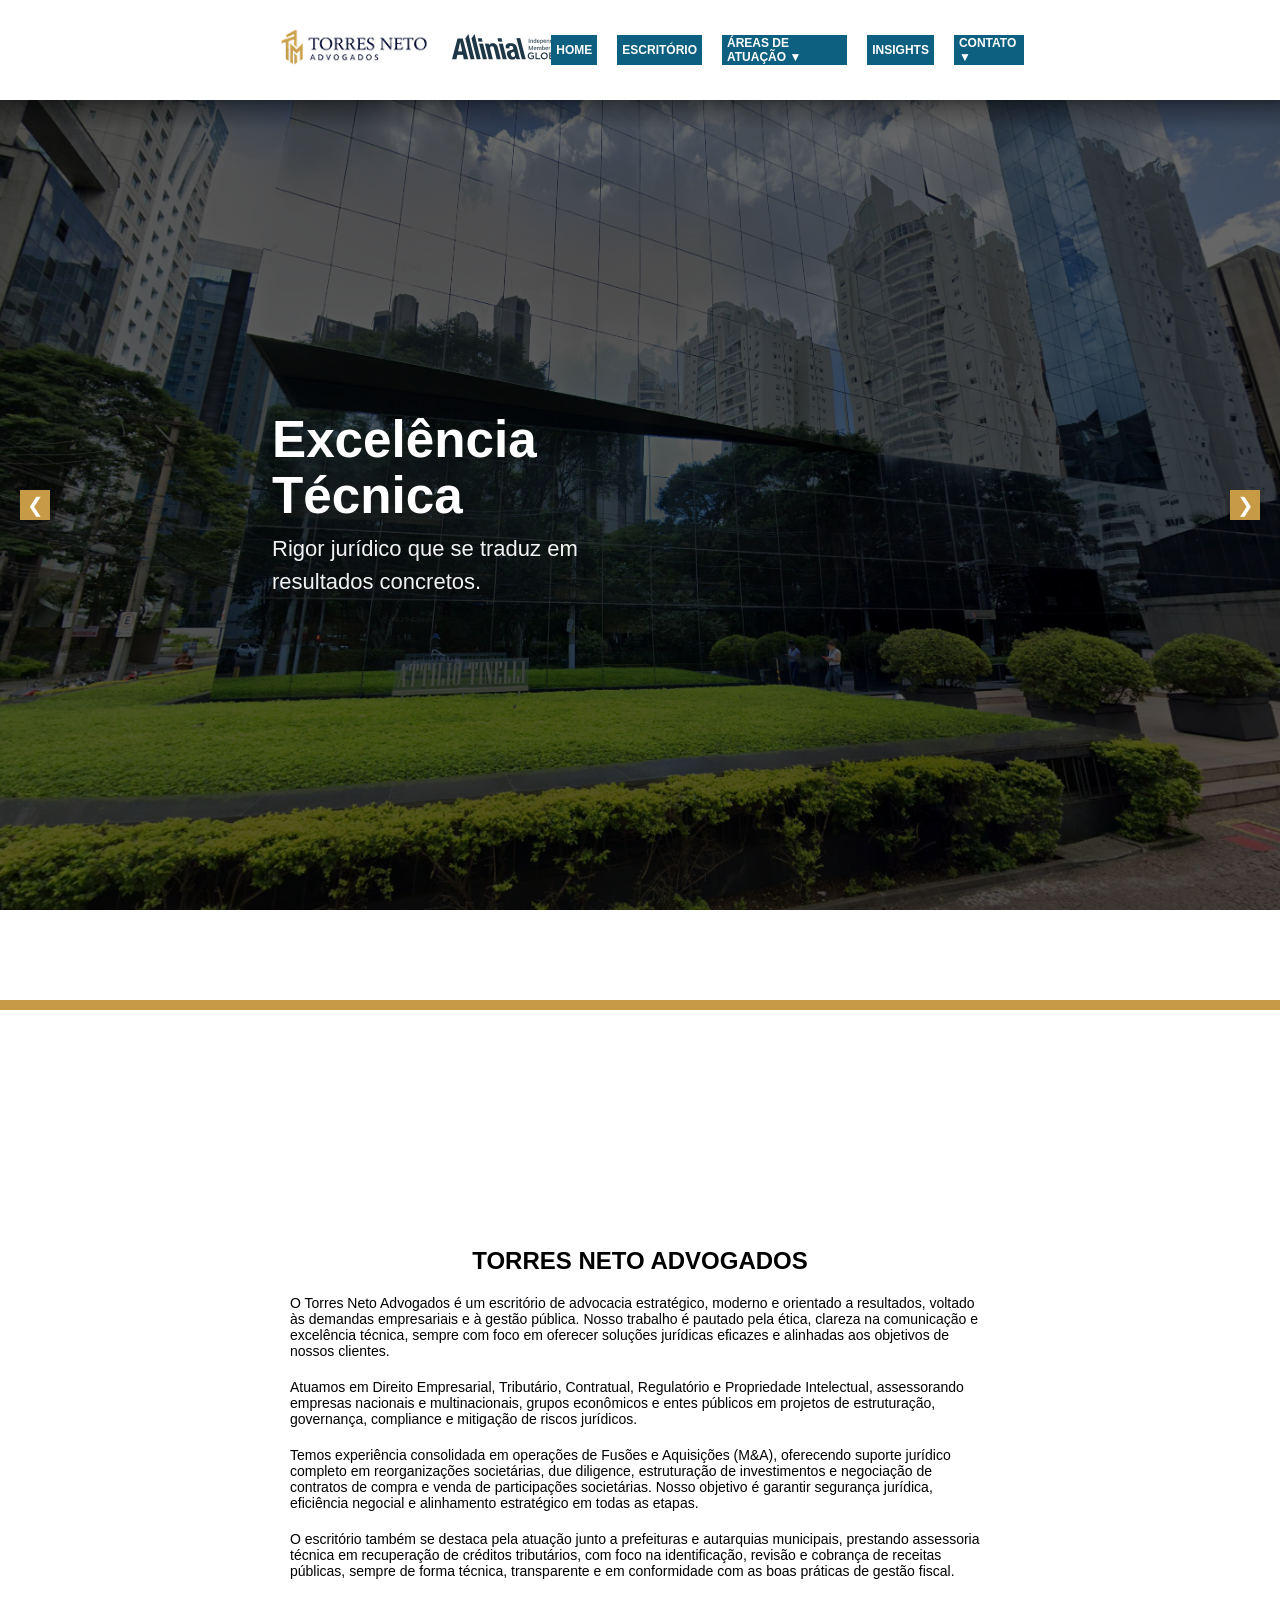
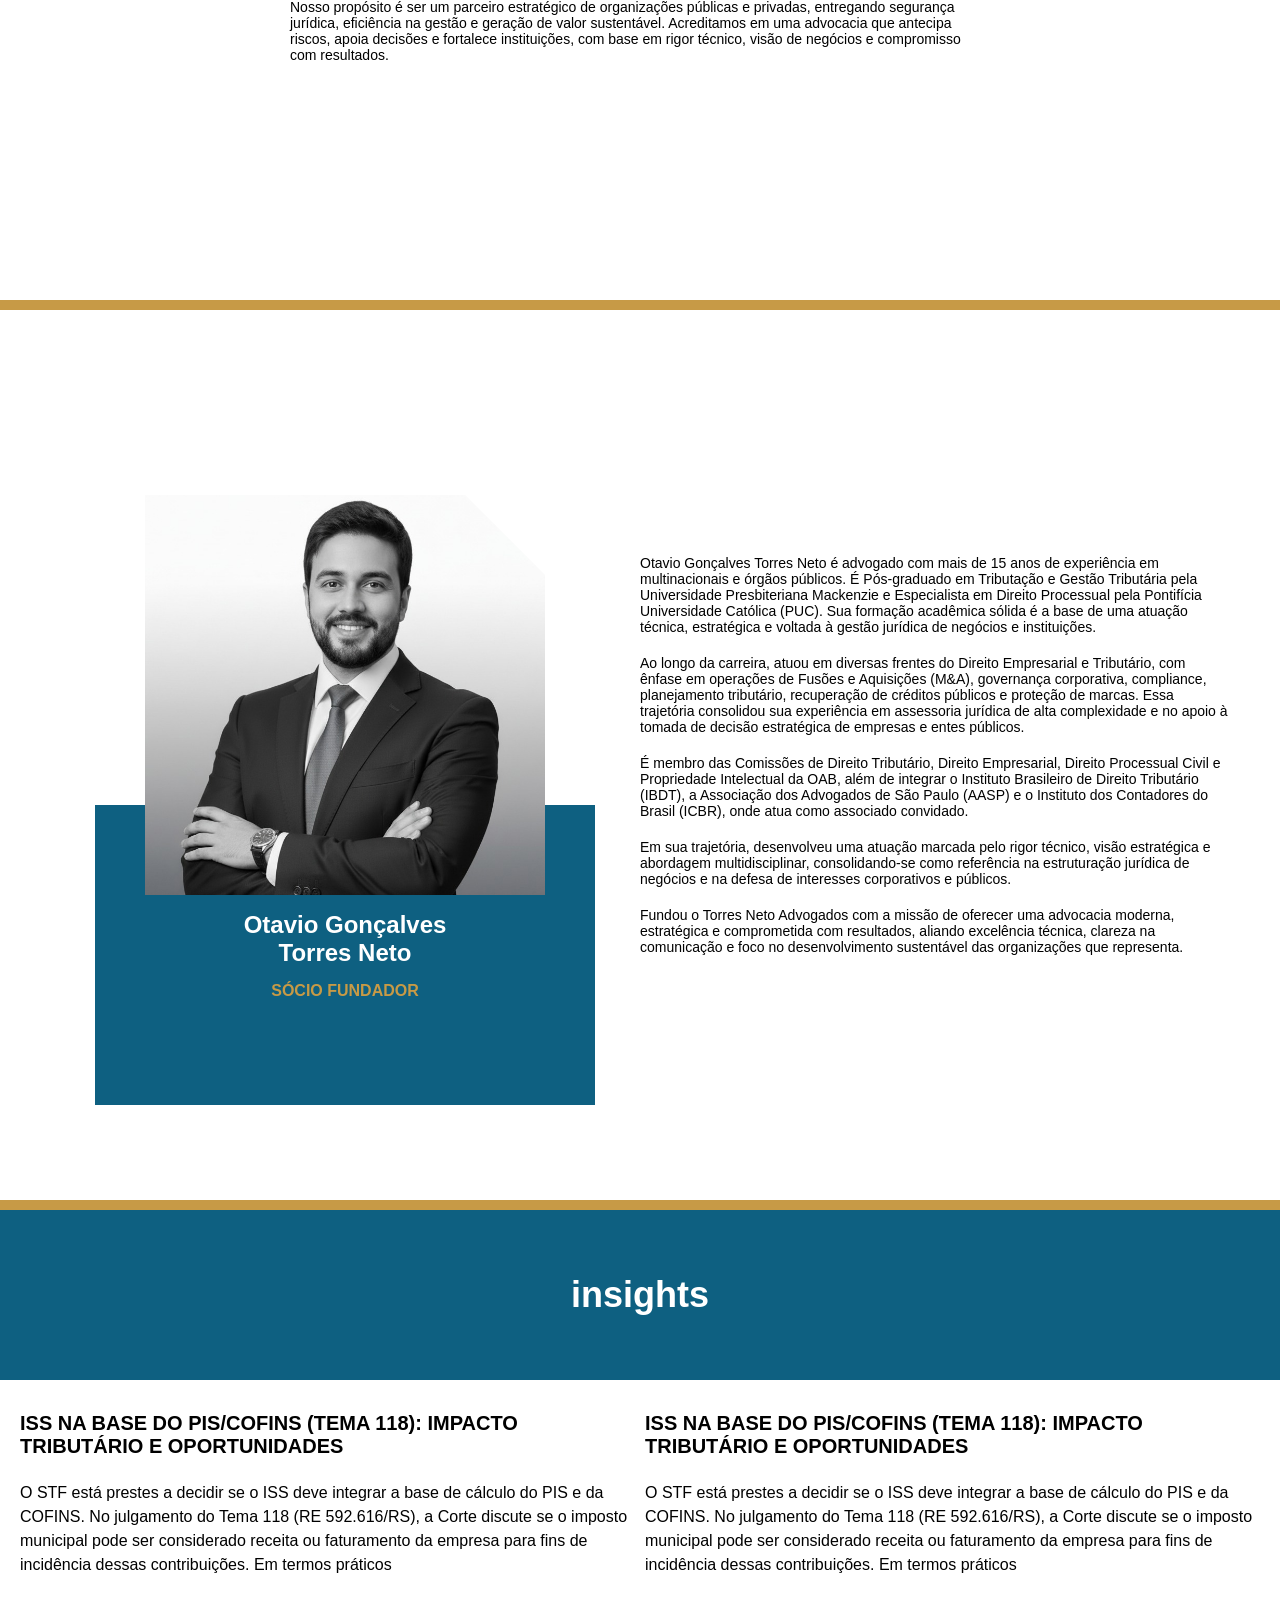
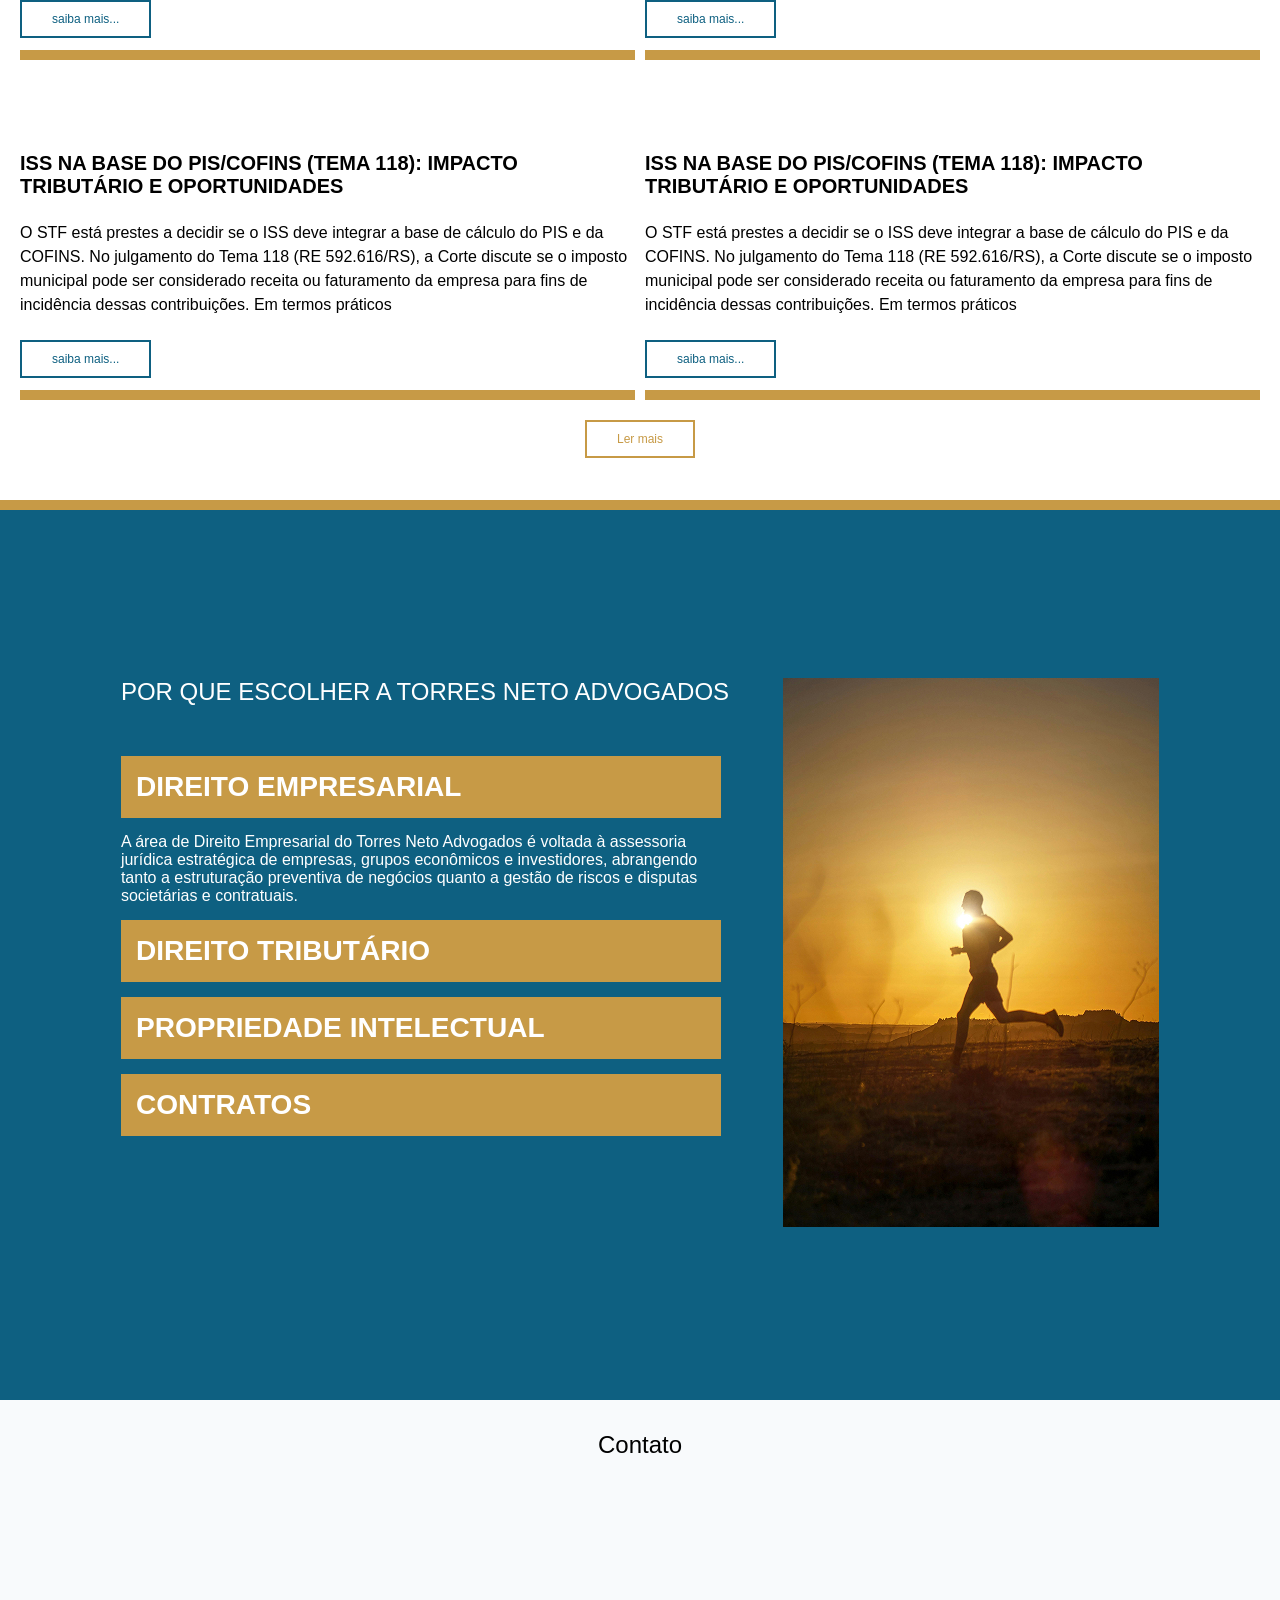
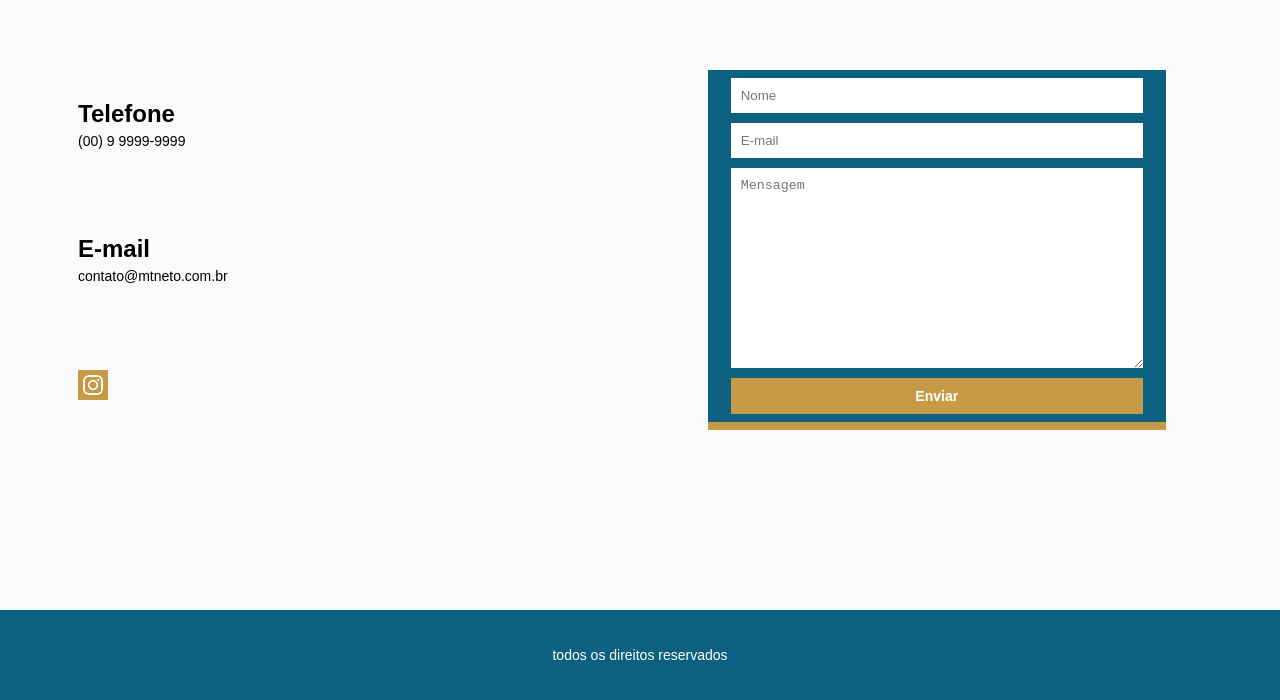
==== index.html @ 2d871ea6 "Estilo base da Area de atuação Feito estilo base da area de atuação" ====
<!DOCTYPE html>
<html lang="pt-br">
<head>
    <meta charset="UTF-8">
    <meta name="viewport" content="width=device-width, initial-scale=1.0">
    <link rel="stylesheet" href="/css/index.css">
    <link rel="stylesheet" href="/css/slide.css">
    <title>Document</title>
</head>
<body>
    <header class="main_header">
        <div class="logos">
            <a href="#home"><img class="ot" src="/assets/imgs/torresNetoLogo.png" alt="TorresNeto" class="logo_torresNeto"></a>
            <a href="https://www.allinialglobalbrazil.com.br/" target="_blank" rel="noopener noreferrer"><img src="/assets/imgs/allILogo.png" alt="All" class="logo_all"></a>
        </div>
        <nav class="main_nav">
            <ul>
                <li class="btn_nav"><a href="#home">Home</a></li>
                <li class="btn_nav"><a href="#empresa">ESCRITÓRIO</a></li>
                <li class="btn_nav">
                    <a href="#">Áreas de atuação ▼</a>
                    <!-- <ul class="dropdown">
                        <li><a href="#">Direito Empresarial</a></li>
                        <li><a href="#">Direito Tributário</a></li>
                        <li><a href="#">Direito Trabalhista</a></li>
                        <li><a href="#">Direito Cível</a></li>
                    </ul> -->
                </li>
                <li class="btn_nav"><a href="#insights">Insights</a></li>
                <li class="btn_nav">
                    <a href="#contato">Contato ▼</a>
                    <!-- <ul class="dropdown">
                        <li><a href="#">Fale Conosco</a></li>
                        <li><a href="#">Canal de Denúncias</a></li>
                    </ul> -->
                </li>
            </ul>
        </nav>
    </header>
    <section id="home" class="main_section">
        <div class="content">
            <div class="main_content">
            <!-- camadas de fundo que deslizam -->
            <div class="bg_slider"></div>
            <div class="bg_slider next"></div>

            <!-- bloco de textos que muda por slide -->
            <div class="txt_box" aria-live="polite">
                <h2>Excelência Técnica</h2>
                <p>Rigor jurídico que se traduz em resultados concretos.</p>
            </div>

            <!-- botões -->
            <button class="nav_btn prev" aria-label="Slide anterior">&#10094;</button>
            <button class="nav_btn next_btn" aria-label="Próximo slide">&#10095;</button>
            </div>
        </div>
    </section>
    <section id="empresa">
        <div class="content otavio">
            <h1>TORRES NETO ADVOGADOS</h1>
            <p>O Torres Neto Advogados é um escritório de advocacia estratégico, moderno e orientado a resultados, voltado às demandas empresariais e à gestão pública. Nosso trabalho é pautado pela ética, clareza na comunicação e excelência técnica, sempre com foco em oferecer soluções jurídicas eficazes e alinhadas aos objetivos de nossos clientes.</p>
            <p>Atuamos em Direito Empresarial, Tributário, Contratual, Regulatório e Propriedade Intelectual, assessorando empresas nacionais e multinacionais, grupos econômicos e entes públicos em projetos de estruturação, governança, compliance e mitigação de riscos jurídicos.</p>
            <p>Temos experiência consolidada em operações de Fusões e Aquisições (M&A), oferecendo suporte jurídico completo em reorganizações societárias, due diligence, estruturação de investimentos e negociação de contratos de compra e venda de participações societárias. Nosso objetivo é garantir segurança jurídica, eficiência negocial e alinhamento estratégico em todas as etapas.</p>
            <p>O escritório também se destaca pela atuação junto a prefeituras e autarquias municipais, prestando assessoria técnica em recuperação de créditos tributários, com foco na identificação, revisão e cobrança de receitas públicas, sempre de forma técnica, transparente e em conformidade com as boas práticas de gestão fiscal.</p>
            <p>Nosso propósito é ser um parceiro estratégico de organizações públicas e privadas, entregando segurança jurídica, eficiência na gestão e geração de valor sustentável. Acreditamos em uma advocacia que antecipa riscos, apoia decisões e fortalece instituições, com base em rigor técnico, visão de negócios e compromisso com resultados.</p>
        </div>
    </section>
    <section id="socio">
        <div class="content otavio2">
            <div class="foto_perfil">
                <div class="foto">
                    <img src="/assets/imgs/foto.jpg" alt="">
                </div>
                <div class="nome">
                    <h3>Otavio Gonçalves <br> Torres Neto</h3>
                    <strong>SÓCIO FUNDADOR</strong>
                </div>
            </div>
            <div class="text_box">
                <p>Otavio Gonçalves Torres Neto é advogado com mais de 15 anos de experiência em multinacionais e órgãos públicos. É Pós-graduado em Tributação e Gestão Tributária pela Universidade Presbiteriana Mackenzie e Especialista em Direito Processual pela Pontifícia Universidade Católica (PUC). Sua formação acadêmica sólida é a base de uma atuação técnica, estratégica e voltada à gestão jurídica de negócios e instituições.</p>
                <p>Ao longo da carreira, atuou em diversas frentes do Direito Empresarial e Tributário, com ênfase em operações de Fusões e Aquisições (M&A), governança corporativa, compliance, planejamento tributário, recuperação de créditos públicos e proteção de marcas. Essa trajetória consolidou sua experiência em assessoria jurídica de alta complexidade e no apoio à tomada de decisão estratégica de empresas e entes públicos.</p>
                <p>É membro das Comissões de Direito Tributário, Direito Empresarial, Direito Processual Civil e Propriedade Intelectual da OAB, além de integrar o Instituto Brasileiro de Direito Tributário (IBDT), a Associação dos Advogados de São Paulo (AASP) e o Instituto dos Contadores do Brasil (ICBR), onde atua como associado convidado.</p>
                <p>Em sua trajetória, desenvolveu uma atuação marcada pelo rigor técnico, visão estratégica e abordagem multidisciplinar, consolidando-se como referência na estruturação jurídica de negócios e na defesa de interesses corporativos e públicos.</p>
                <p>Fundou o Torres Neto Advogados com a missão de oferecer uma advocacia moderna, estratégica e comprometida com resultados, aliando excelência técnica, clareza na comunicação e foco no desenvolvimento sustentável das organizações que representa.</p>
            </div>
        </div>
    </section>
    <section id="insights">
        <div class="content content_insights">
            <header class="header_insights">
                <h2>insights</h2>
            </header>
            <div class="insights">
                <article class="insight">
                    <h3>ISS na base do PIS/COFINS (Tema 118): impacto tributário e oportunidades</h3>
                    <p>O STF está prestes a decidir se o ISS deve integrar a base de cálculo do PIS e da COFINS. No julgamento do Tema 118 (RE 592.616/RS), a Corte discute se o imposto municipal pode ser considerado receita ou faturamento da empresa para fins de incidência dessas contribuições. Em termos práticos </p>
                    <button>saiba mais...</button>
                </article>
                <article class="insight">
                    <h3>ISS na base do PIS/COFINS (Tema 118): impacto tributário e oportunidades</h3>
                    <p>O STF está prestes a decidir se o ISS deve integrar a base de cálculo do PIS e da COFINS. No julgamento do Tema 118 (RE 592.616/RS), a Corte discute se o imposto municipal pode ser considerado receita ou faturamento da empresa para fins de incidência dessas contribuições. Em termos práticos </p>
                    <button>saiba mais...</button>
                </article>
                <article class="insight">
                    <h3>ISS na base do PIS/COFINS (Tema 118): impacto tributário e oportunidades</h3>
                    <p>O STF está prestes a decidir se o ISS deve integrar a base de cálculo do PIS e da COFINS. No julgamento do Tema 118 (RE 592.616/RS), a Corte discute se o imposto municipal pode ser considerado receita ou faturamento da empresa para fins de incidência dessas contribuições. Em termos práticos </p>
                    <button>saiba mais...</button>
                </article>
                <article class="insight">
                    <h3>ISS na base do PIS/COFINS (Tema 118): impacto tributário e oportunidades</h3>
                    <p>O STF está prestes a decidir se o ISS deve integrar a base de cálculo do PIS e da COFINS. No julgamento do Tema 118 (RE 592.616/RS), a Corte discute se o imposto municipal pode ser considerado receita ou faturamento da empresa para fins de incidência dessas contribuições. Em termos práticos </p>
                    <button>saiba mais...</button>
                </article>
            </div>
            <footer class="footer_insights">
                <button>Ler mais</button>
        </footer>
        </div>
    </section>
    <section id="atuacao">
        <div class="content_atuacao">
            <div class="atuacoes">
                <h2>POR QUE ESCOLHER A TORRES NETO ADVOGADOS</h2>
                <article class="atuacao">
                    <header class="atuacao_header">
                        <h3>Direito Empresarial</h3>
                    </header>
                    <div>
                        <p>A área de Direito Empresarial do Torres Neto Advogados é voltada à assessoria jurídica estratégica de empresas, grupos econômicos e investidores, abrangendo tanto a estruturação preventiva de negócios quanto a gestão de riscos e disputas societárias e contratuais.</p>
                    </div>
                </article>
                <article class="atuacao">
                    <header class="atuacao_header">
                        <h3>Direito Tributário</h3>
                    </header>
                    <div style="display: none;">
                        <p>O trabalho é direcionado à otimização da eficiência tributária e à mitigação de riscos, por meio de planejamento tributário, reestruturações societárias e revisões fiscais, sempre com base em rigor técnico e aderência às normas legais.</p>
                    </div>
                </article>
                <article class="atuacao">
                    <header class="atuacao_header">
                        <h3>Propriedade Intelectual</h3>
                    </header>
                    <div style="display: none;">
                        <p>O Torres Neto Advogados atua na proteção e valorização de ativos intangíveis, com ênfase na gestão estratégica de marcas e na preservação jurídica de ativos que compõem a identidade empresarial e o posicionamento de mercado de seus clientes. Oferecemos assessoria completa em registro, manutenção, defesa e exploração de direitos de propriedade intelectual.</p>
                    </div>
                </article>
                <article class="atuacao">
                    <header class="atuacao_header">
                        <h3>Contratos</h3>
                    </header>
                    <div style="display: none;">
                        <p>Instrumentos contratuais bem estruturados são fundamentais para a segurança jurídica e a estabilidade das relações empresariais. Com essa premissa, o Torres Neto Advogados oferece assessoria completa na elaboração, revisão e gestão de contratos, assegurando que cada instrumento reflita com precisão os interesses e responsabilidades das partes envolvidas.</p>
                    </div>
                </article>
            </div>
            <div class="imagem_atuacao">
                <img src="/assets/imgs/atuacao_img.jpg" alt="">
            </div>
        </div>
    </section>
    <footer id="contato" class="main_footer">
        <header class="footer_header">
            <h2>Contato</h2>
        </header>
        <div class="contato">
            <div class="info">
                <div class="telefone">
                    <strong>Telefone</strong>
                    <span>(00) 9 9999-9999</span>
                </div>
                <div class="email">
                    <strong>E-mail</strong>
                    <span>contato@mtneto.com.br</span>
                </div>
                <div class="social">
                    <div class="icon">
                        <img src="/assets/imgs/Instagram-Logo-White-PNG.png" alt="">
                    </div>
                </div>
            </div>
            <div class="formulario">
                <form action="">
                    <input type="text" placeholder="Nome">
                    <input type="email" name="" id="" placeholder="E-mail">
                    <textarea name="" id="" placeholder="Mensagem"></textarea>
                    <button type="button">Enviar</button>
                </form>
            </div>
        </div>
        <div class="copy">
            <span>todos os direitos reservados</span>
        </div>
    </footer>
    <!-- Link para o JS externo -->
    <script src="/js/slide.js"></script>
</body>
</html>
---- css/index.css ----
:root{
        --primary-color: #0E6081;
        --complementary-color: #C79A46;
        --bg-neutro: white;
    }
    html {
        scroll-behavior: smooth;
    }
    *{
        margin: 0;
        padding: 0;
        text-decoration: none;
        list-style: none;
        box-sizing: border-box;
        border-radius: 0;
    }
    body{
        background-color: #ccc;
        font-size: 1.5rem;
        font-family: sans-serif;
        color: black;
    }
    section{
        display: flex;
        align-items: center;
        justify-content: center;
        width: 100%;
        height: 100vh;
        background-color: #F5F5F5;
        border-top: 10px solid var(--complementary-color);
    }

    .otavio{
        display: flex;
        flex-direction: column;
        align-items: center;
        justify-content: center;
        gap: 20px 20px;
    }
    .otavio h1{
        text-align: center;
        font-size: 24px;
        width: 700px;
    }
    .otavio p{
        width: 700px;
        font-size: 14px;
    }

    .otavio2{
        display: flex;
        height: 100%;
        padding: 50px;
        gap: 0 0;
    }
    .otavio2 .foto_perfil{
        display: flex;
        flex-direction: column;
        align-items: center;
        justify-content: center;
        width: 50%;
        height: 100%;
    }
    .otavio2 .foto{
        display: flex;
        align-items: center;
        justify-content: center;
        top: 90px;
        width: 400px;
        height: 400px;
        overflow: hidden;
        position: relative;
        clip-path: polygon(0 0, 80% 0%, 100% 20%, 100% 100%, 0 100%);
    }
    .otavio2 .foto img{
        margin-top: 145px;
        width: auto;
        height: 150%;
    }
    .otavio2 .foto_perfil .nome{
        display: flex;
        width: 500px;
        height: 300px;
        flex-direction: column;
        align-items: center;
        justify-content: center;
        background-color: #0E6081;
    }
    .nome h3{
        text-align: center;
        font-size: 24px;
        color: white;
        margin-bottom: 15px;
    }
    .nome strong{
        text-align: center;
        font-size: 16px;
        color: #C79A46;
    }

    .otavio2 .text_box{
        display: flex;
        flex-direction: column;
        align-items: center;
        justify-content: center;
        gap: 20px 0px;
        width: 50%;
    }
    .otavio2 .text_box p{
        font-size: 14px;
    }
    .content_insights{
        height: 100%;
        display: block;
        background-color: coral;
    }
    .header_insight h2{
        text-transform: uppercase;
    }
    .content_insights .header_insights{
        display: flex;
        align-items: center;
        justify-content: center;
        height: 170px;
        background-color: var(--primary-color);
    }
    .content_insights .insights{
        display: flex;
        flex-wrap: wrap;
        padding: 20px;
        justify-content: space-between;
        gap: 80px 10px; /* espaço entre os articles */
    }
    .content_insights .insights .insight{
        display: flex;
        flex-direction: column;
        justify-content: space-around;
        height:260px;
        flex: 1 1 calc(50% - 10px); /* 2 por linha */
        border-bottom: 10px solid var(--complementary-color);
    }
    .insights .insight h3{
        font-size: 20px;
        text-transform: uppercase;
    }
    .insights .insight p{
        font-size: 16px;
        line-height: 150%;
    }
    #atuacao{
        background-color: var(--primary-color);
    }
    .atuacoes{
    }
    .atuacoes h2{
        color: white;
        font-weight: 400;
        font-size: 24px;
        margin-bottom: 50px;
    }
    .content_atuacao{
        display: flex;
        justify-content: center;
        column-gap: 54px;
        width: 1444px;
    }
    .atuacao{
        width: 600px;
    }
    .atuacao_header{
        padding: 15px 15px;
        margin: 15px 0;
        background-color: var(--complementary-color);
    }
    .atuacao_header h3{
        color: white;
        text-transform: uppercase;
    }
    .atuacao div p{
        color: white;
        font-weight: 400;
        font-size: 16px;
    }

    .footer_insights button, .insights .insight button{
        font-size: 12px;
        width:fit-content;
        padding: 10px 30px;
        background-color: transparent;
        border: 2px solid;
        cursor: pointer;
        transition: all 0.2s ease-in-out;
    }
    .insights .insight button{
        color: var(--primary-color);
        border-color: var(--primary-color);
    }
    .content_insights button:hover{
        scale: 1.1;
        font-weight: bold;
        background-color: #f6f6f6;
    }
    .footer_insights{
        display: flex;
        align-items: center;
        justify-content: center;
    }
    .footer_insights button{
        color: var(--complementary-color);
        border-color: var(--complementary-color);
    }
    .main_section .content{
        width: 100%;
    }
    #home{
        margin-top: 100px;
        border: none;
    }
    .main_header{
        position: fixed;
        top: 0;
        height: 100px;
        display: flex;
        width: 100%;
        z-index: 11;
        padding: 30px 20%;
        margin: 0 auto;
        align-items: center;
        justify-content: space-between;
        background-color: var(--bg-neutro);
        box-shadow: rgba(0, 0, 0, 0.1) 0px 4px 6px -1px, rgba(0, 0, 0, 0.06) 0px 2px 4px -1px;
    }
    .logos{
        height: 100%;
        display: flex;
        overflow: hidden;
        align-items: center;
    }
    .ot{
        margin-top: 50px;
        width: auto;
        height: 150px;
    }
    .main_nav ul{
        display: flex;
        gap: 20px 20px;
        height: 30px;
    }
    .main_nav ul li{
        display: flex;
        align-items: center;
        justify-content: center;
        height: 100%;
        padding: 5px;
        background-color: var(--primary-color);
    }
    .main_nav ul li a{
        color: white;
        font-size: 12px;
        font-weight: bolder;
        font-family: sans-serif;
        text-transform: uppercase;
        
    }
    .main_nav ul li:hover{
        cursor: pointer;
        background-color: var(--complementary-color);
        transition: all 0.1s ease;
        border-bottom: solid 4px var(--primary-color);
    }

    /* ===== dropdown ===== */
    .dropdown{
        display: none;
        position: absolute;
        top: 100%;
        left: 0;
        background-color: #093e4c;
        min-width: 220px;
        box-shadow: 0 4px 8px rgba(0,0,0,0.2);
        flex-direction: column;
        z-index: 10;
    }
    .dropdown li{
        width: 100%;
        background-color: var(--primary-color);
        border-bottom: 1px solid rgba(255,255,255,0.1);
        padding: 8px 10px;
    }
    .dropdown li a{
        color: white;
        font-size: 12px;
        text-transform: none;
    }
    .dropdown li:hover{
        background-color: #084d67;
    }
    .btn_nav:hover .dropdown{
        display: flex;
    }
    .content{
        height: 100%;
        width: 1444px;
        border: none;
        background-color: var(--bg-neutro);
    }
    /* .main_content{
        display: flex;
        align-items: center;
        width: 100%;
        height: 90%;
        background-image: linear-gradient(rgba(0,0,0,0.6), rgba(0,0,0,0.6)),url(/assets/imgs/bg1.png);
    } */
    .txt_box{
        position: relative;
        left: 20%;
        width: 400px;
        height: auto;
    }
    .txt_box p, h2{
        color: white;
    }
    .txt_box h2{
        line-height: 70px;
        font-size: 2em;
    }
    .txt_box p{
        font-size: 1em;
        font-weight: lighter;
    }
    .main_footer{
        display: flex;
        align-items: center;
        justify-content: center;
        flex-direction: column;
        height: 100vh;
        background-color: #F8FAFC;
    }
    .main_footer header{
        display: flex;
        align-items: center;
        justify-content: center;
        height: 10%;
    }
    .main_footer header h2{
        color: black;
        font-size: 24px;
        font-weight: 400;
    }
    .main_footer .contato{
        display: flex;
        align-items: center;
        justify-content: center;
        height: 80%;
        width: 1444px;
    }
    .main_footer .contato .info{
        padding: 30px;
        margin-left: 130px;
        width: 50%;
        height: 50%;
    }
    .info .telefone strong, .info .email strong{
        font-size: 24px;
        font-weight: 600;
    }
    .info .telefone span, .info .email span{
        font-size: 14px;
        font-weight: lighter;
    }
    .info .telefone, .info .email{
        display: flex;
        flex-direction: column;
        row-gap: 5px;
        height: 45%;
    }
    .social{
        width: 100%;
        height: 10%;
    }
    .icon{
        display: flex;
        align-items: center;
        justify-content: center;
        padding: 5px;
        background-color: #C79A46;
        height: 100%;
        width:fit-content;
    }
    .icon img{
        width: auto;
        height: 100%;
    }
    .main_footer .contato .formulario{
        width: 50%;
        height: 50%;
    }
    .formulario form{
        display: flex;
        align-items: center;
        justify-content: center;
        flex-direction: column;
        height: 100%;
        width: 70%;
        row-gap: 10px;
        background-color: var(--primary-color);
        border-bottom: 8px solid var(--complementary-color);
    }
    .formulario form textarea{
        height: 200px;
    }
    .formulario form button{
        font-size: 14px;
        font-weight: bold;
        color: white;
        background-color: var(--complementary-color);
    }
    .formulario form textarea, .formulario form input, .formulario form button{
        width: 90%;
        border: none;
        padding: 10px;
    }

    .main_footer .copy{
        display: flex;
        align-items: center;
        justify-content: center;
        height: 10%;
        width: 100%;
        padding: 20px;
        background-color: var(--primary-color);
    }
    .main_footer .copy span{
        font-size: 14px;
        font-weight: lighter;
        color: white;
    }
---- css/slide.css ----
.main_content {
  position: relative;
  overflow: hidden;
  height: 90vh;          /* ajuste se preferir */
  display: flex;
  align-items: center;
  /* justify-content: center; */
}

.bg_slider,
.bg_slider.next {
  position: absolute;
  inset: 0;
  background-size: cover;
  background-position: center;
  transition: transform 1.5s ease;
}

/* imagem inicial */
.bg_slider {
  background-image: linear-gradient(rgba(0,0,0,0.6), rgba(0,0,0,0.6)), url(/assets/imgs/bg1.png);
}

/* a “próxima” começa fora da tela à direita */
.bg_slider.next {
  transform: translateX(100%);
}

/* texto acima das imagens */
.txt_box {
  position: relative;
  color: #fff;
  z-index: 2;
  text-align: left;
  padding-inline: 1rem;
  max-width: 980px;
  transition: opacity .8s ease-in-out, transform .8s ease-in-out;
}

/* efeito de saída/entrada do texto */
.txt_box.fade-out {
  opacity: 0;
  transform: translateY(8px);
}

.txt_box h2 {
  font-size: clamp(28px, 4vw, 56px);
  line-height: 1.1;
  margin-bottom: .5rem;
}

.txt_box p {
  font-size: clamp(16px, 2vw, 22px);
  line-height: 1.5;
  opacity: .95;
}

/* botões */
.nav_btn {
    display: flex;
    align-items: center;
    justify-content: center;
    position: absolute;
    top: 50%;
    transform: translateY(-50%);
    /* background: rgba(255,255,255,0.3); */
    background-color: #C79A46;
    border: none;
    color: white;
    font-size: 20px;
    width: 30px;
    height: 30px;
    /* padding: 5px 5px; */
    cursor: pointer;
    z-index: 3;
    border-radius: 0;
    transition: background .3s;
    user-select: none;
}

.nav_btn:hover { background: rgba(255,255,255,0.6); }
.prev { left: 20px; }
.next_btn { right: 20px; }

/* opcional: esconder setas no mobile muito pequeno */
@media (max-width: 420px) {
  .nav_btn { font-size: 1.5rem; padding: 8px 10px; }
}
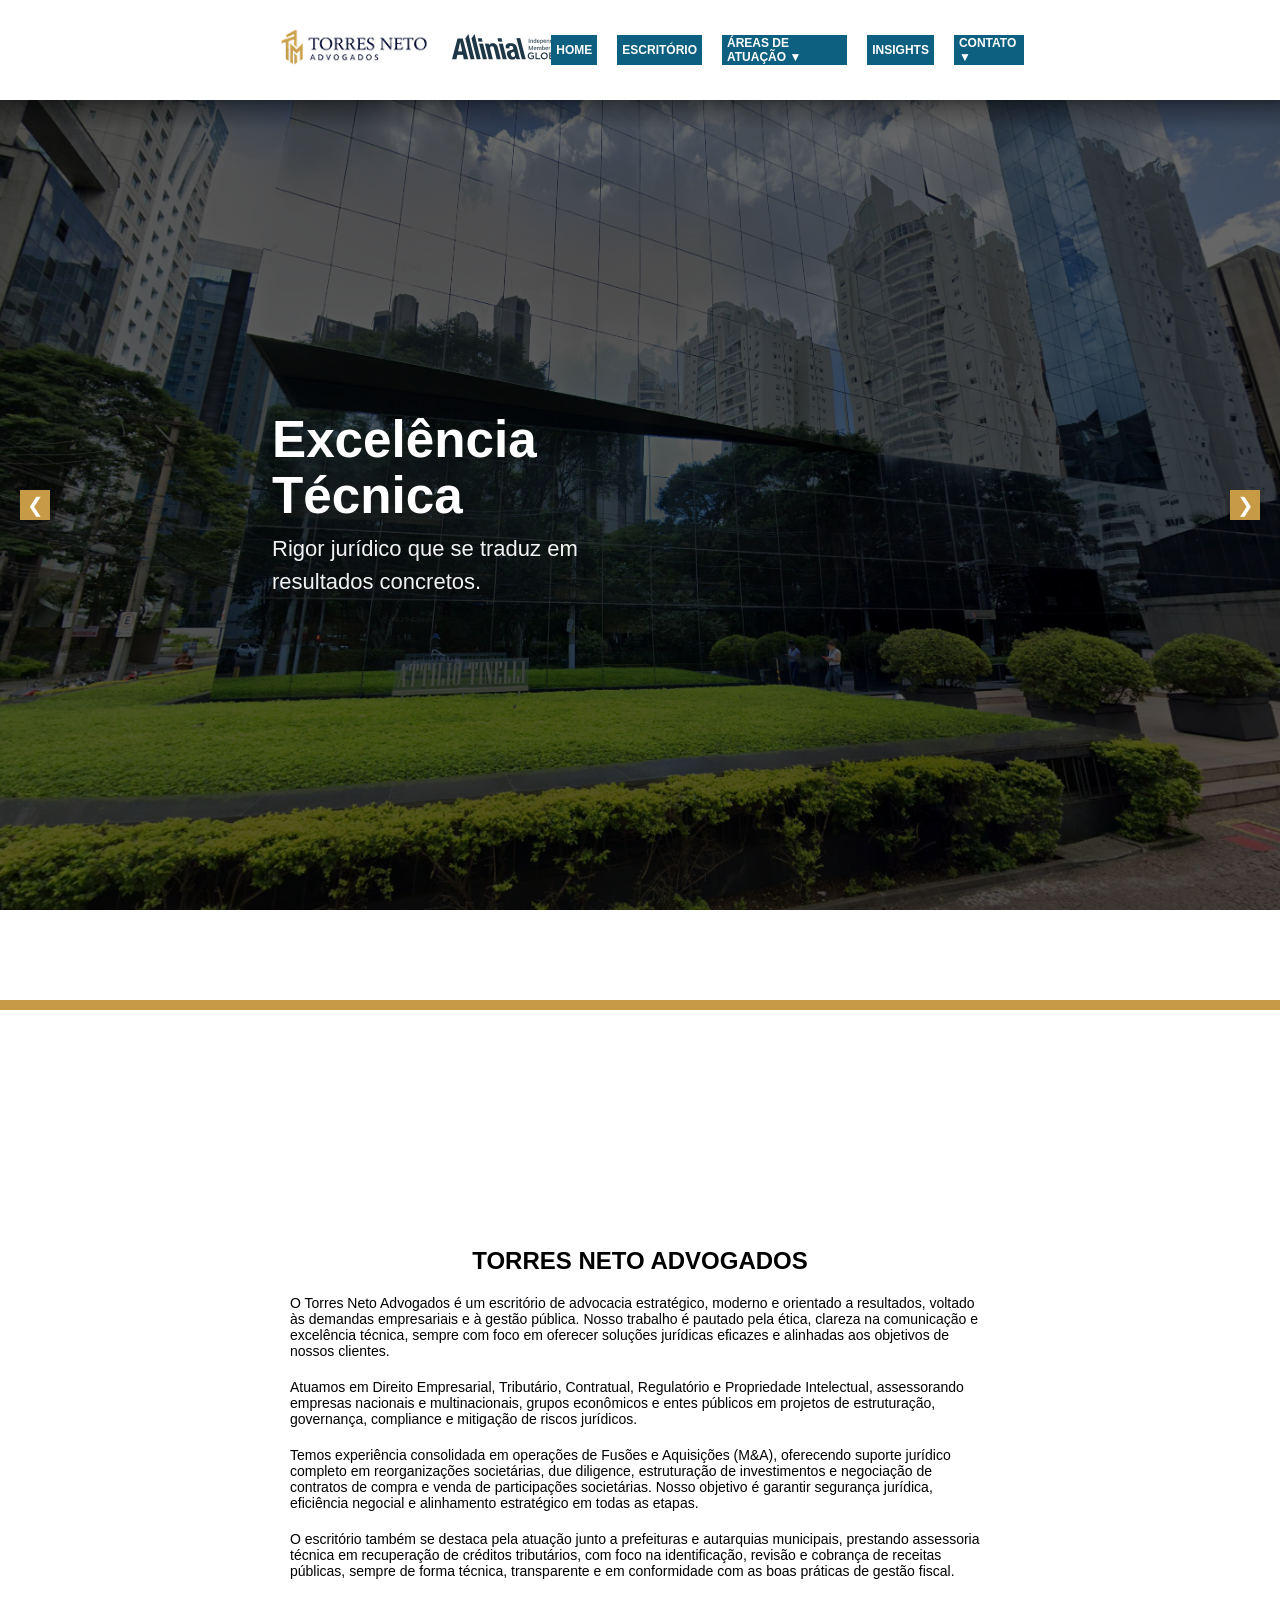
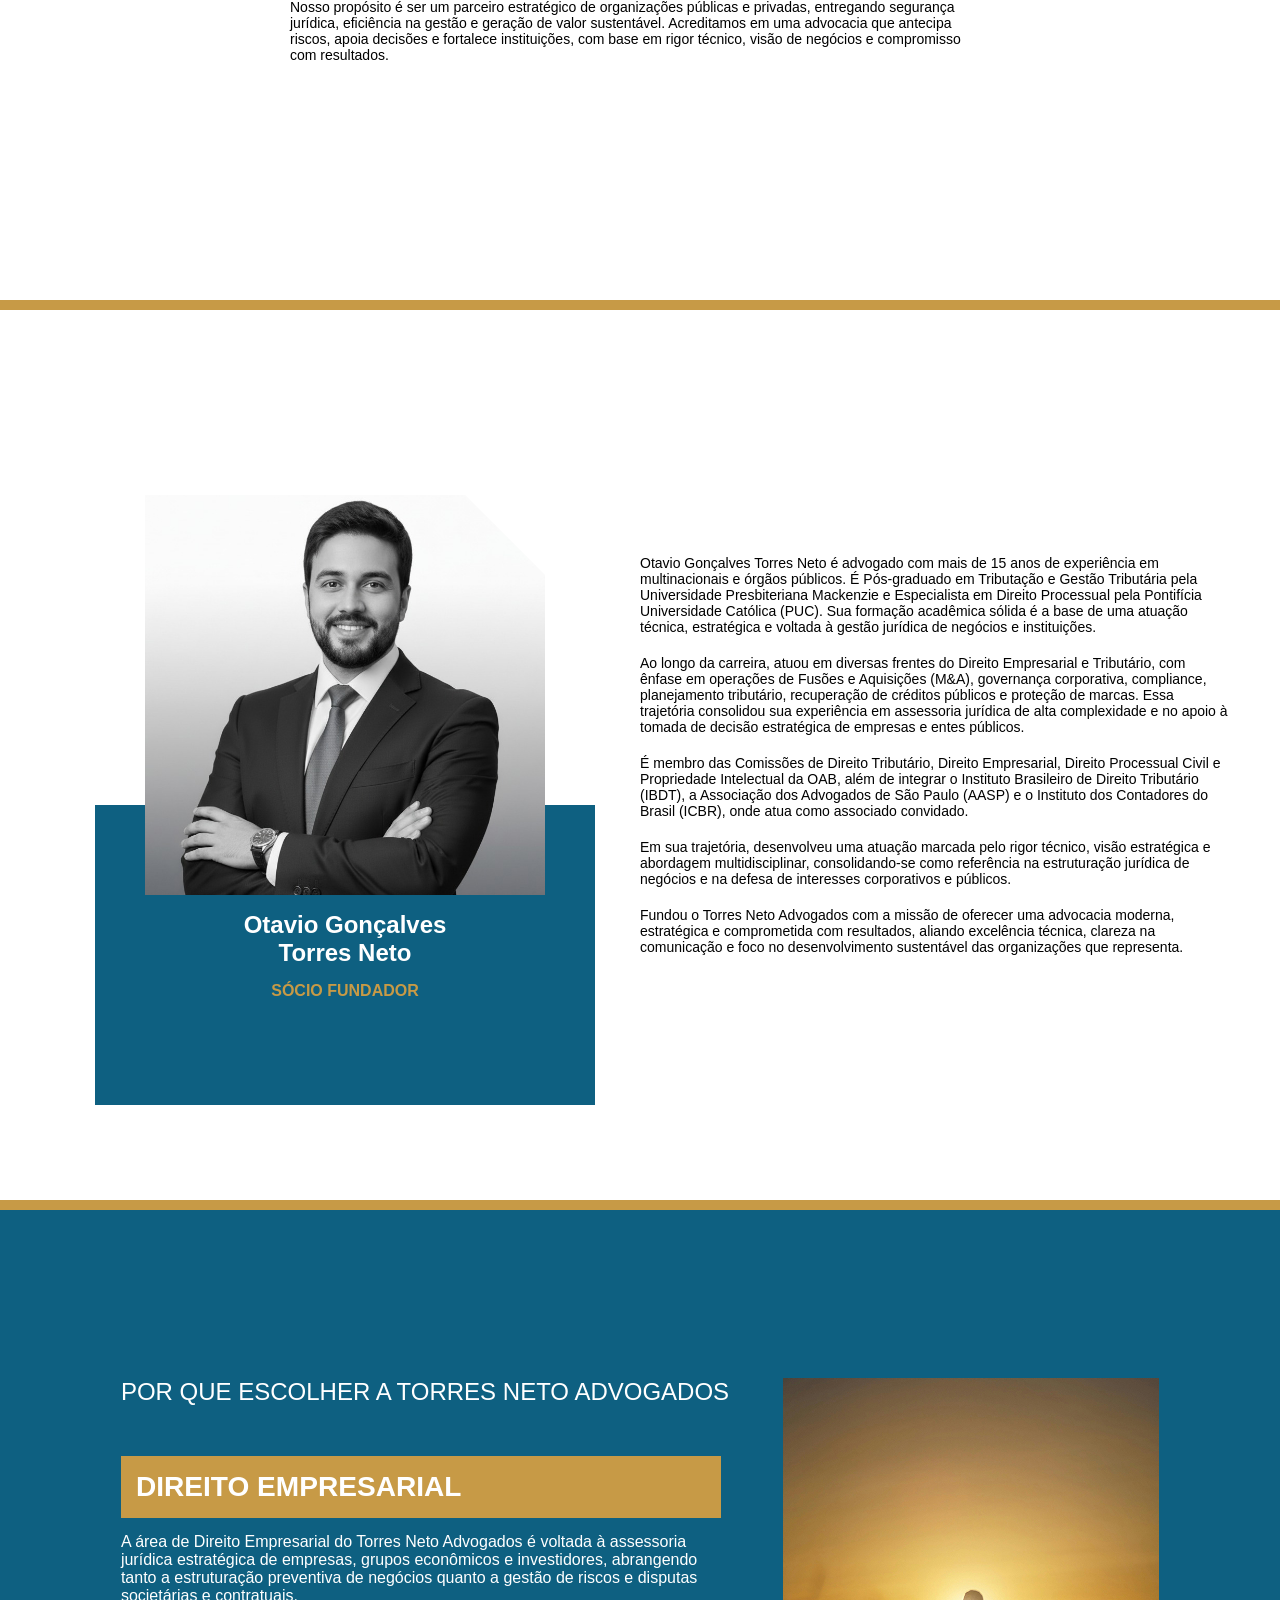
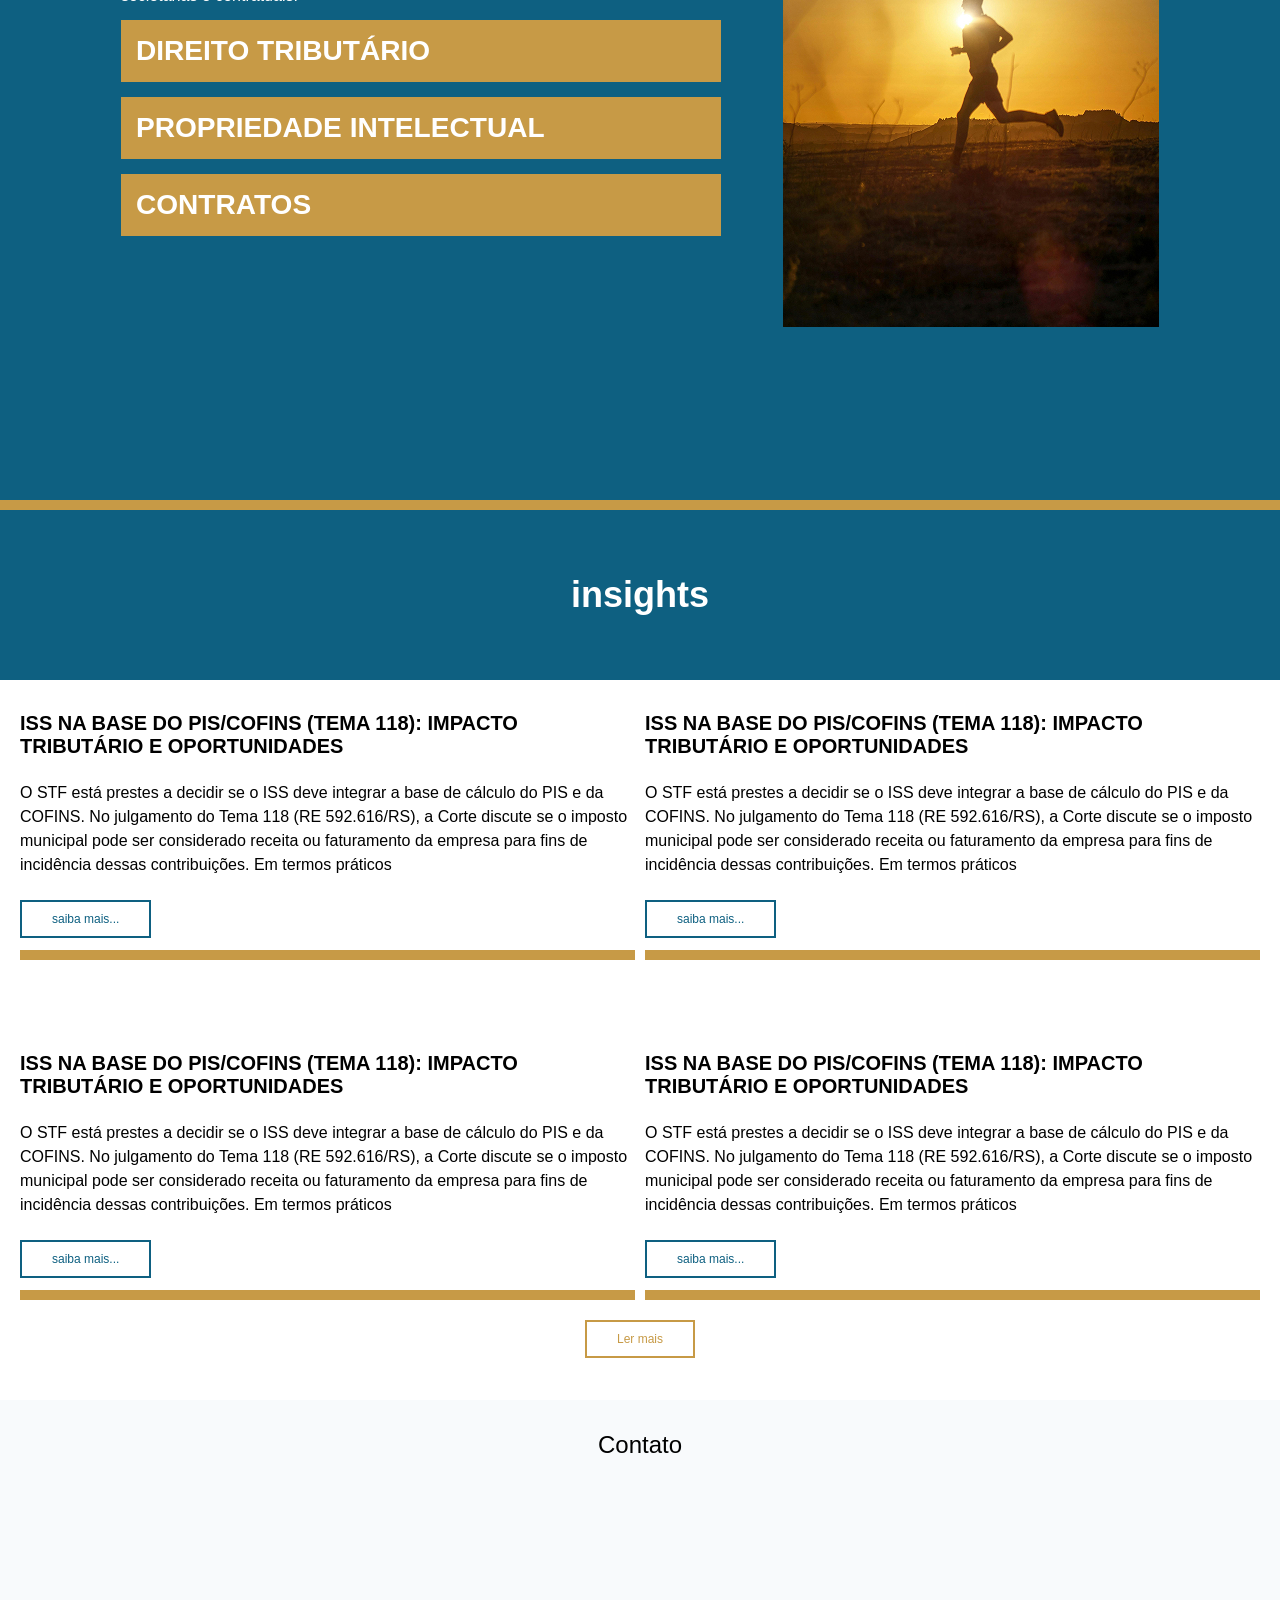
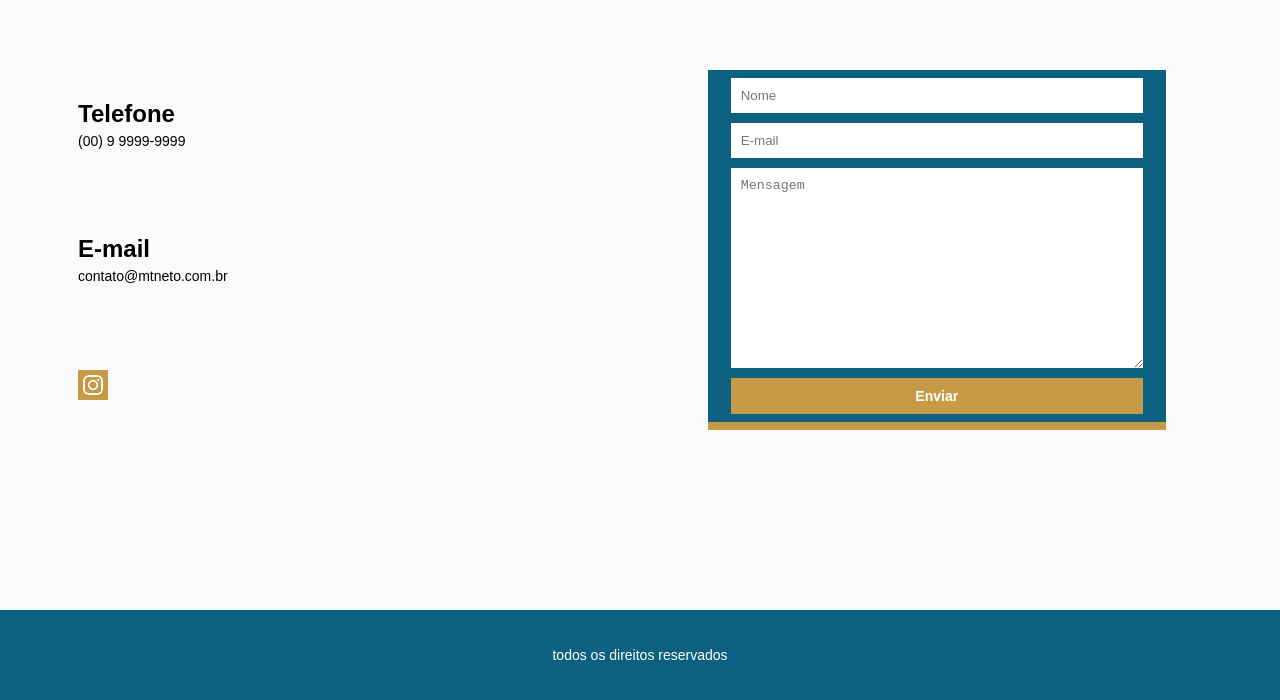
==== commit 4817a5ac: "Alteração: section insigths A section Insigths foi colocada abaixoda section areas de atuação" ====
--- a/index.html
+++ b/index.html
@@ -5,7 +5,7 @@
     <meta name="viewport" content="width=device-width, initial-scale=1.0">
     <link rel="stylesheet" href="/css/index.css">
     <link rel="stylesheet" href="/css/slide.css">
-    <title>Document</title>
+    <title>Torres Neto</title>
 </head>
 <body>
     <header class="main_header">
@@ -86,38 +86,6 @@
             </div>
         </div>
     </section>
-    <section id="insights">
-        <div class="content content_insights">
-            <header class="header_insights">
-                <h2>insights</h2>
-            </header>
-            <div class="insights">
-                <article class="insight">
-                    <h3>ISS na base do PIS/COFINS (Tema 118): impacto tributário e oportunidades</h3>
-                    <p>O STF está prestes a decidir se o ISS deve integrar a base de cálculo do PIS e da COFINS. No julgamento do Tema 118 (RE 592.616/RS), a Corte discute se o imposto municipal pode ser considerado receita ou faturamento da empresa para fins de incidência dessas contribuições. Em termos práticos </p>
-                    <button>saiba mais...</button>
-                </article>
-                <article class="insight">
-                    <h3>ISS na base do PIS/COFINS (Tema 118): impacto tributário e oportunidades</h3>
-                    <p>O STF está prestes a decidir se o ISS deve integrar a base de cálculo do PIS e da COFINS. No julgamento do Tema 118 (RE 592.616/RS), a Corte discute se o imposto municipal pode ser considerado receita ou faturamento da empresa para fins de incidência dessas contribuições. Em termos práticos </p>
-                    <button>saiba mais...</button>
-                </article>
-                <article class="insight">
-                    <h3>ISS na base do PIS/COFINS (Tema 118): impacto tributário e oportunidades</h3>
-                    <p>O STF está prestes a decidir se o ISS deve integrar a base de cálculo do PIS e da COFINS. No julgamento do Tema 118 (RE 592.616/RS), a Corte discute se o imposto municipal pode ser considerado receita ou faturamento da empresa para fins de incidência dessas contribuições. Em termos práticos </p>
-                    <button>saiba mais...</button>
-                </article>
-                <article class="insight">
-                    <h3>ISS na base do PIS/COFINS (Tema 118): impacto tributário e oportunidades</h3>
-                    <p>O STF está prestes a decidir se o ISS deve integrar a base de cálculo do PIS e da COFINS. No julgamento do Tema 118 (RE 592.616/RS), a Corte discute se o imposto municipal pode ser considerado receita ou faturamento da empresa para fins de incidência dessas contribuições. Em termos práticos </p>
-                    <button>saiba mais...</button>
-                </article>
-            </div>
-            <footer class="footer_insights">
-                <button>Ler mais</button>
-        </footer>
-        </div>
-    </section>
     <section id="atuacao">
         <div class="content_atuacao">
             <div class="atuacoes">
@@ -160,6 +128,38 @@
             </div>
         </div>
     </section>
+    <section id="insights">
+        <div class="content content_insights">
+            <header class="header_insights">
+                <h2>insights</h2>
+            </header>
+            <div class="insights">
+                <article class="insight">
+                    <h3>ISS na base do PIS/COFINS (Tema 118): impacto tributário e oportunidades</h3>
+                    <p>O STF está prestes a decidir se o ISS deve integrar a base de cálculo do PIS e da COFINS. No julgamento do Tema 118 (RE 592.616/RS), a Corte discute se o imposto municipal pode ser considerado receita ou faturamento da empresa para fins de incidência dessas contribuições. Em termos práticos </p>
+                    <button>saiba mais...</button>
+                </article>
+                <article class="insight">
+                    <h3>ISS na base do PIS/COFINS (Tema 118): impacto tributário e oportunidades</h3>
+                    <p>O STF está prestes a decidir se o ISS deve integrar a base de cálculo do PIS e da COFINS. No julgamento do Tema 118 (RE 592.616/RS), a Corte discute se o imposto municipal pode ser considerado receita ou faturamento da empresa para fins de incidência dessas contribuições. Em termos práticos </p>
+                    <button>saiba mais...</button>
+                </article>
+                <article class="insight">
+                    <h3>ISS na base do PIS/COFINS (Tema 118): impacto tributário e oportunidades</h3>
+                    <p>O STF está prestes a decidir se o ISS deve integrar a base de cálculo do PIS e da COFINS. No julgamento do Tema 118 (RE 592.616/RS), a Corte discute se o imposto municipal pode ser considerado receita ou faturamento da empresa para fins de incidência dessas contribuições. Em termos práticos </p>
+                    <button>saiba mais...</button>
+                </article>
+                <article class="insight">
+                    <h3>ISS na base do PIS/COFINS (Tema 118): impacto tributário e oportunidades</h3>
+                    <p>O STF está prestes a decidir se o ISS deve integrar a base de cálculo do PIS e da COFINS. No julgamento do Tema 118 (RE 592.616/RS), a Corte discute se o imposto municipal pode ser considerado receita ou faturamento da empresa para fins de incidência dessas contribuições. Em termos práticos </p>
+                    <button>saiba mais...</button>
+                </article>
+            </div>
+            <footer class="footer_insights">
+                <button onclick="window.location.href='Insigths.html'">Ler mais</button>
+        </footer>
+        </div>
+    </section>
     <footer id="contato" class="main_footer">
         <header class="footer_header">
             <h2>Contato</h2>
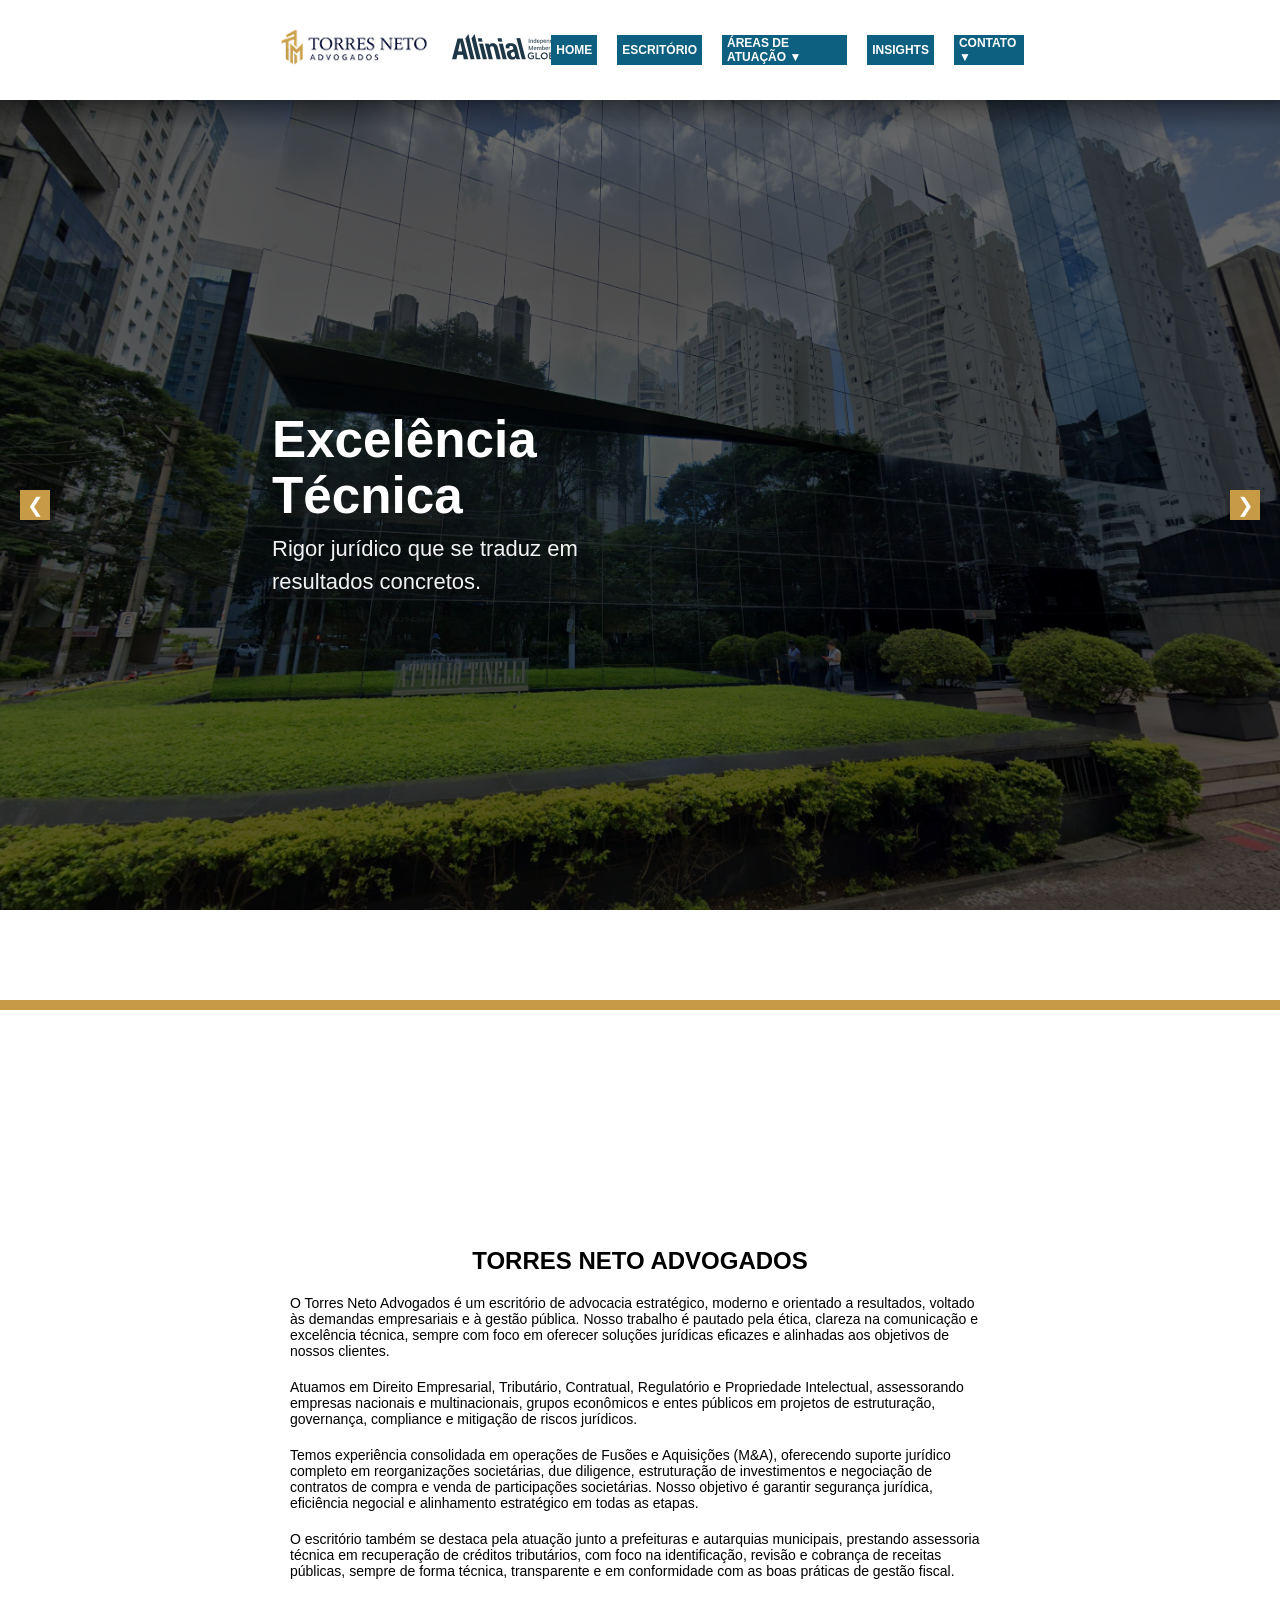
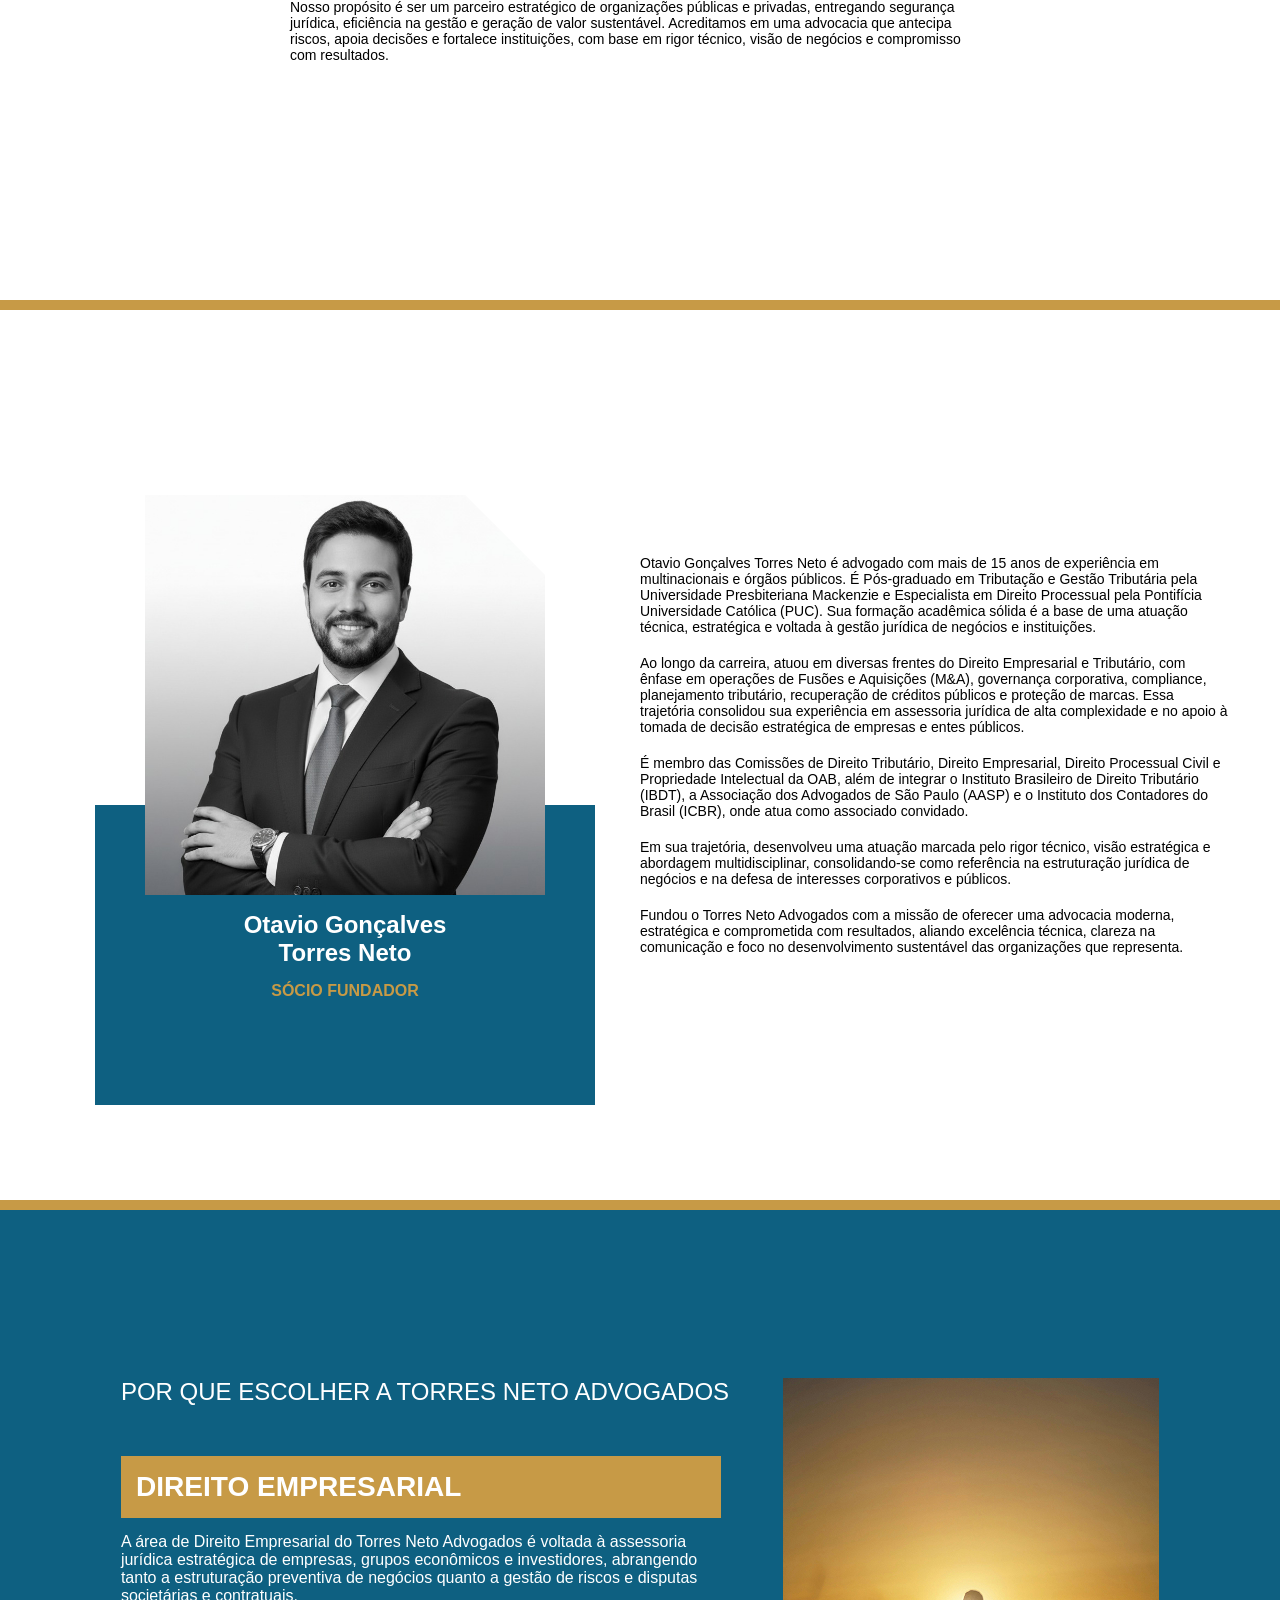
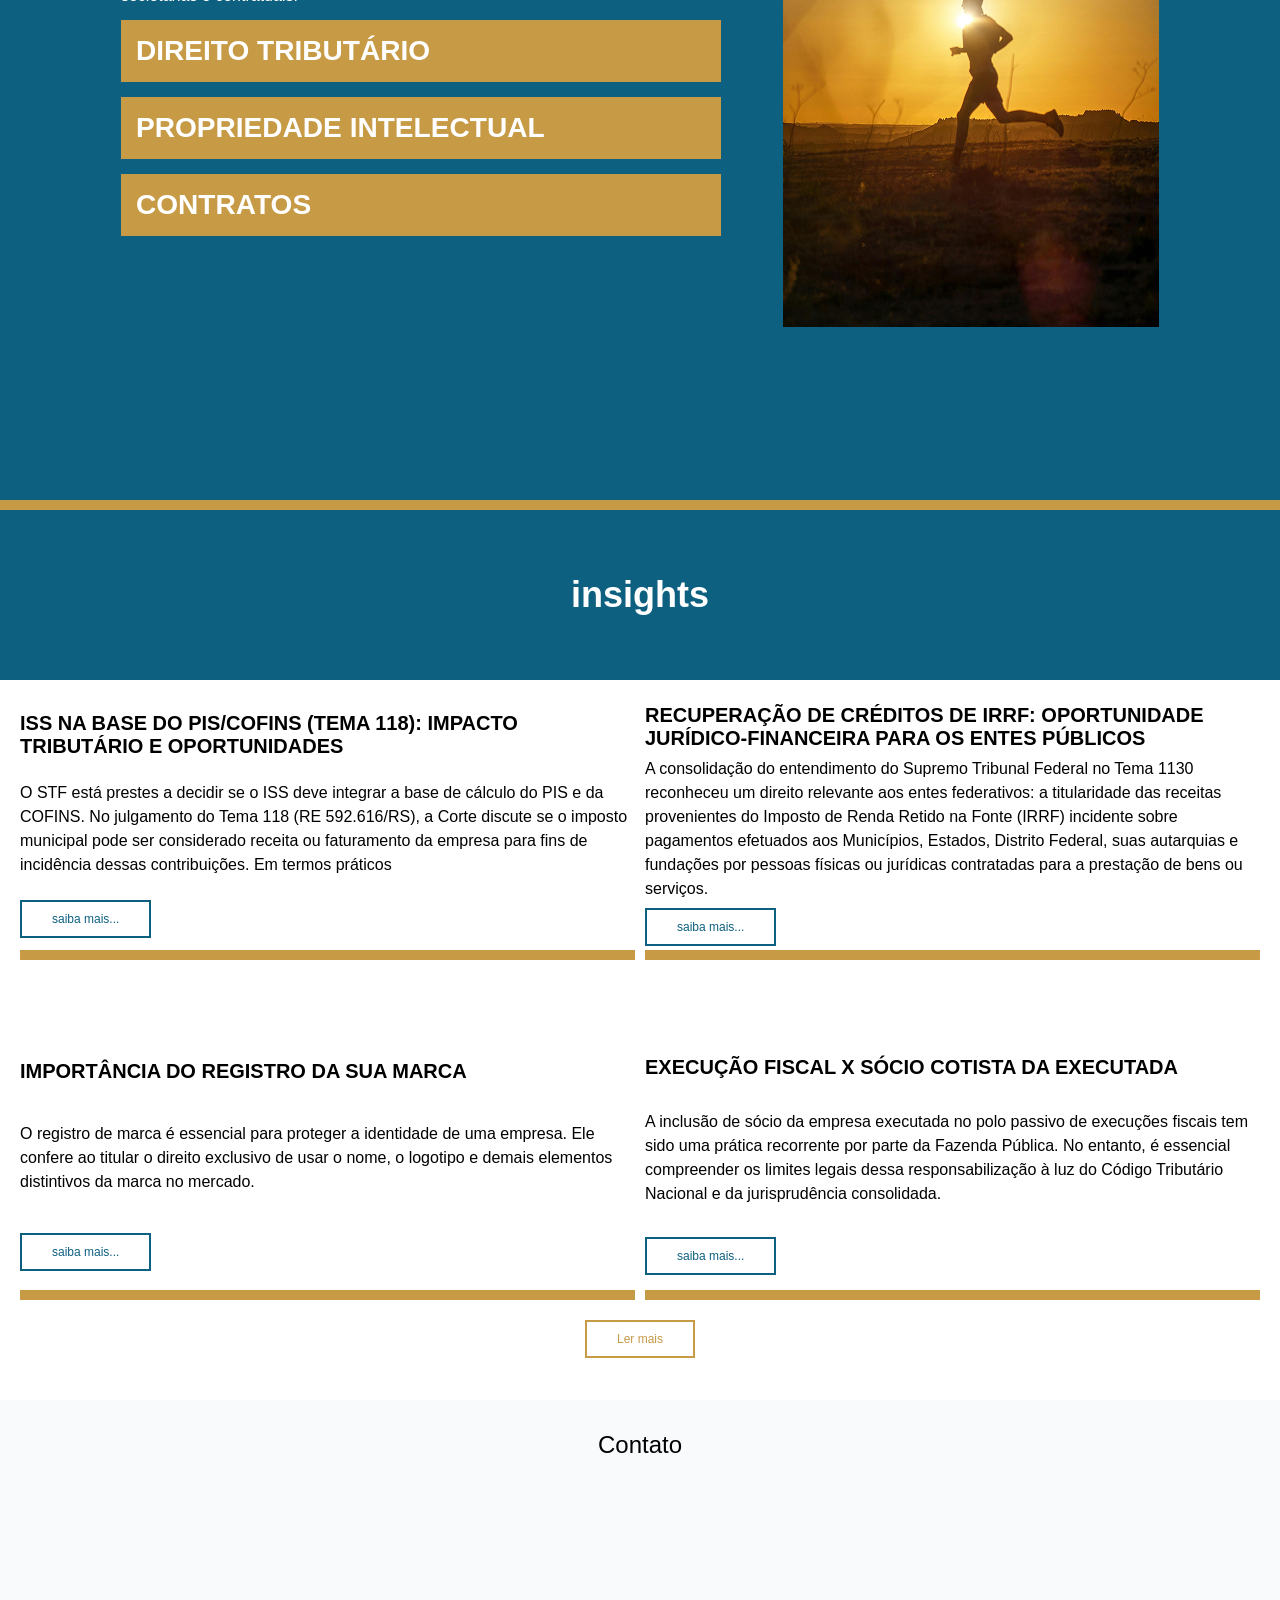
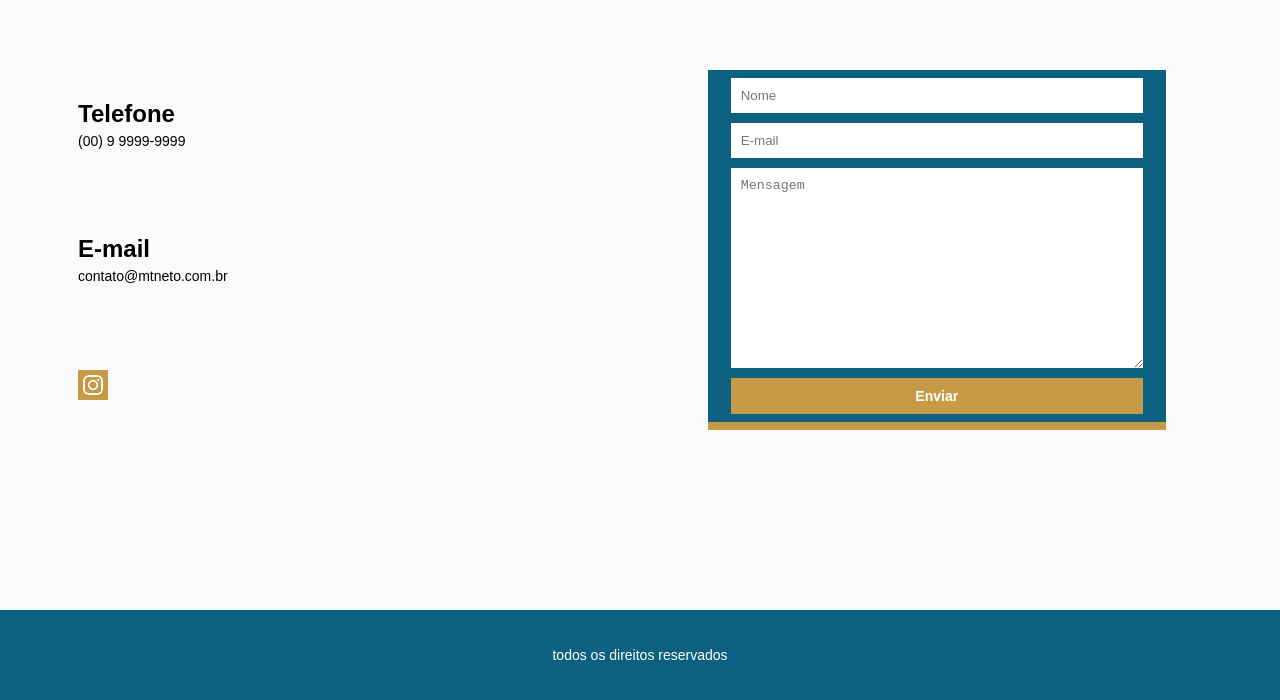
==== commit fc609125: "Ajustes na pagina principal e na pagina Insigths Atualizei as informações de insigths." ====
--- a/index.html
+++ b/index.html
@@ -140,18 +140,18 @@
                     <button>saiba mais...</button>
                 </article>
                 <article class="insight">
-                    <h3>ISS na base do PIS/COFINS (Tema 118): impacto tributário e oportunidades</h3>
-                    <p>O STF está prestes a decidir se o ISS deve integrar a base de cálculo do PIS e da COFINS. No julgamento do Tema 118 (RE 592.616/RS), a Corte discute se o imposto municipal pode ser considerado receita ou faturamento da empresa para fins de incidência dessas contribuições. Em termos práticos </p>
+                    <h3>Recuperação de Créditos de IRRF: Oportunidade Jurídico-Financeira para os Entes Públicos</h3>
+                    <p>A consolidação do entendimento do Supremo Tribunal Federal no Tema 1130 reconheceu um direito relevante aos entes federativos: a titularidade das receitas provenientes do Imposto de Renda Retido na Fonte (IRRF) incidente sobre pagamentos efetuados aos Municípios, Estados, Distrito Federal, suas autarquias e fundações por pessoas físicas ou jurídicas contratadas para a prestação de bens ou serviços.</p>
                     <button>saiba mais...</button>
                 </article>
                 <article class="insight">
-                    <h3>ISS na base do PIS/COFINS (Tema 118): impacto tributário e oportunidades</h3>
-                    <p>O STF está prestes a decidir se o ISS deve integrar a base de cálculo do PIS e da COFINS. No julgamento do Tema 118 (RE 592.616/RS), a Corte discute se o imposto municipal pode ser considerado receita ou faturamento da empresa para fins de incidência dessas contribuições. Em termos práticos </p>
+                    <h3>Importância do registro da sua MARCA</h3>
+                    <p>O registro de marca é essencial para proteger a identidade de uma empresa. Ele confere ao titular o direito exclusivo de usar o nome, o logotipo e demais elementos distintivos da marca no mercado. </p>
                     <button>saiba mais...</button>
                 </article>
                 <article class="insight">
-                    <h3>ISS na base do PIS/COFINS (Tema 118): impacto tributário e oportunidades</h3>
-                    <p>O STF está prestes a decidir se o ISS deve integrar a base de cálculo do PIS e da COFINS. No julgamento do Tema 118 (RE 592.616/RS), a Corte discute se o imposto municipal pode ser considerado receita ou faturamento da empresa para fins de incidência dessas contribuições. Em termos práticos </p>
+                    <h3>Execução Fiscal x Sócio Cotista da Executada</h3>
+                    <p>A inclusão de sócio da empresa executada no polo passivo de execuções fiscais tem sido uma prática recorrente por parte da Fazenda Pública. No entanto, é essencial compreender os limites legais dessa responsabilização à luz do Código Tributário Nacional e da jurisprudência consolidada.</p>
                     <button>saiba mais...</button>
                 </article>
             </div>
--- a/css/index.css
+++ b/css/index.css
@@ -149,8 +149,6 @@
     }
     #atuacao{
         background-color: var(--primary-color);
-    }
-    .atuacoes{
     }
     .atuacoes h2{
         color: white;
@@ -208,6 +206,35 @@
     .footer_insights button{
         color: var(--complementary-color);
         border-color: var(--complementary-color);
+    }
+    .insights_page{
+        display: block;
+        height: auto;
+        margin-top: 100px;
+        padding-bottom: 30px;
+    }
+    .insights_page .header_insights{
+        display: flex;
+        align-items: center;
+        justify-content: center;
+        height: 200px;
+        margin-bottom: 100px;
+        background-size:100%;
+        background-position: center;
+        background-repeat: no-repeat;
+        background-image: linear-gradient(rgba(40, 99, 177, 0.7), rgba(15, 58, 113, 0.7)), url(/assets/imgs/bg4.png);
+    }
+    .insights_page div{
+        display: flex;
+        margin: 0 auto;
+        flex-direction: column;
+        row-gap: 50px;
+        width: 1444px;
+    }
+    .insights_page div article{
+        display: flex;
+        flex-direction: column;
+        row-gap: 20px;
     }
     .main_section .content{
         width: 100%;
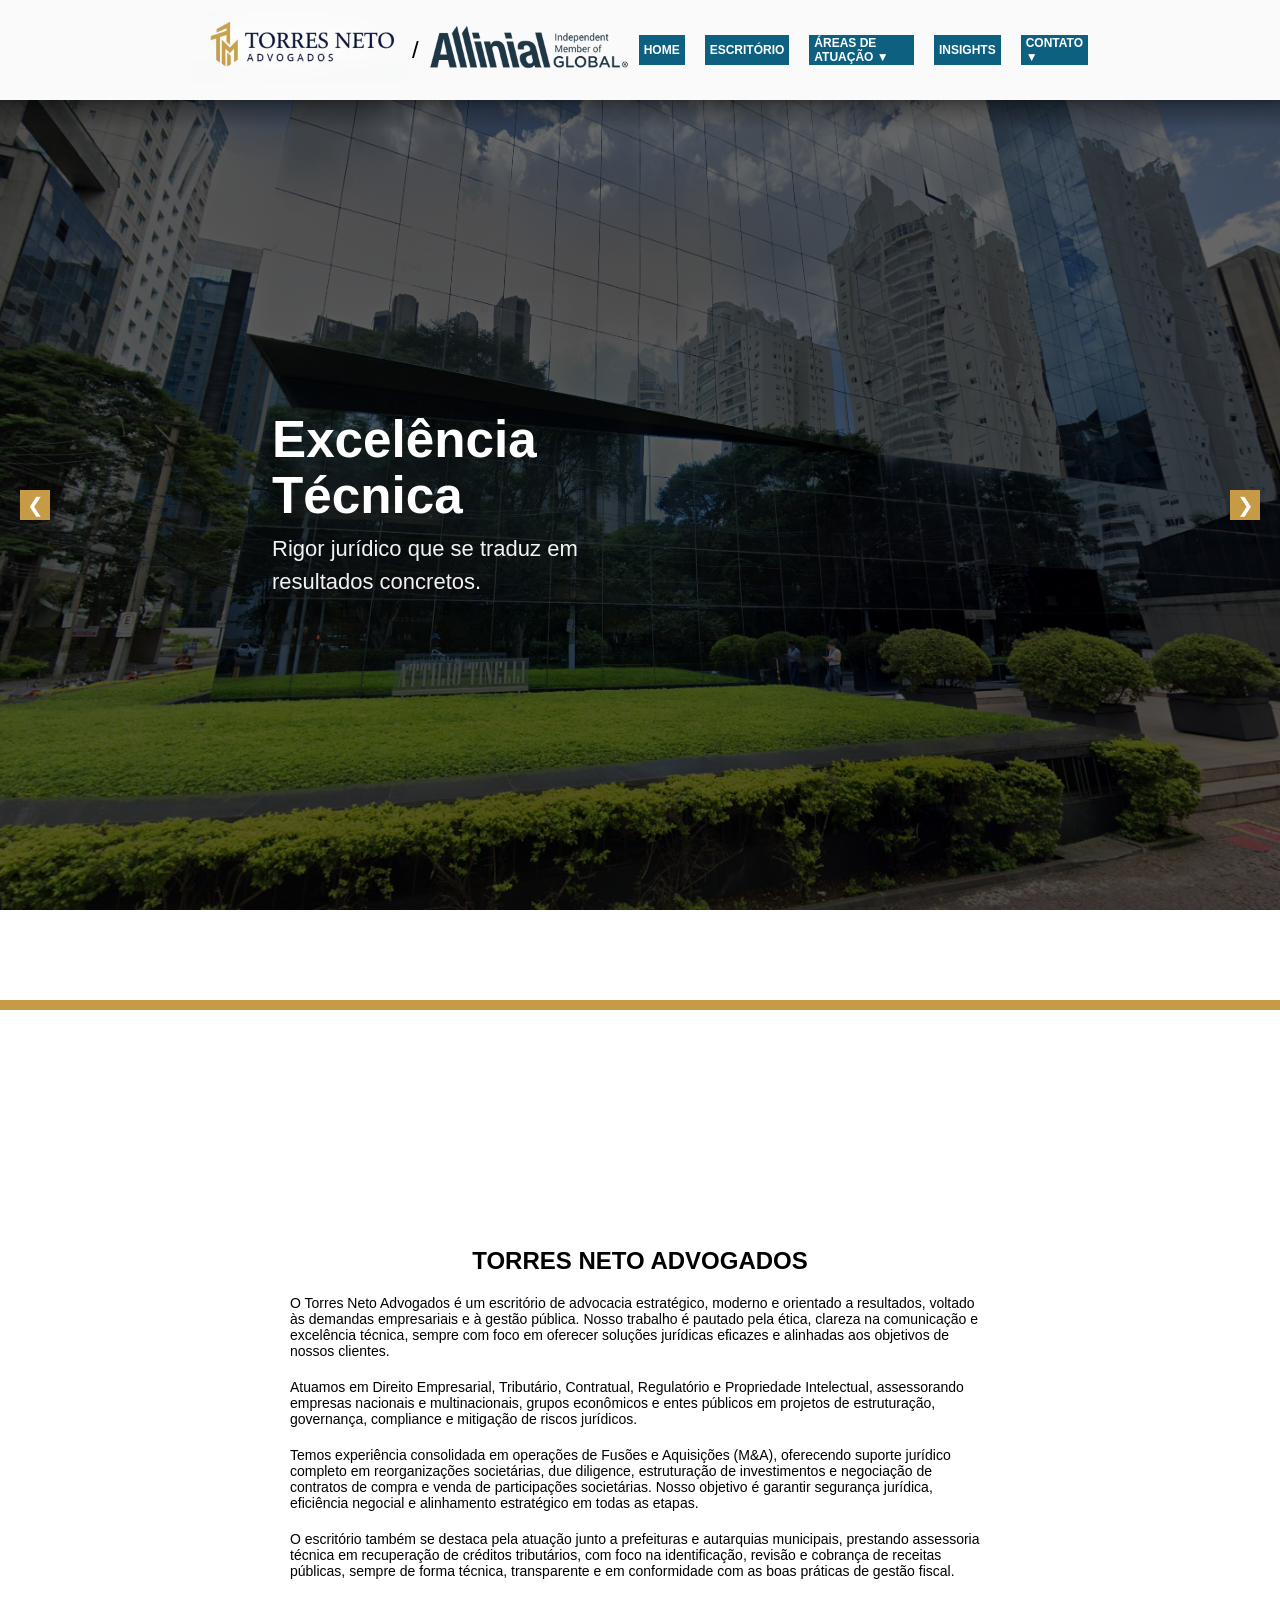
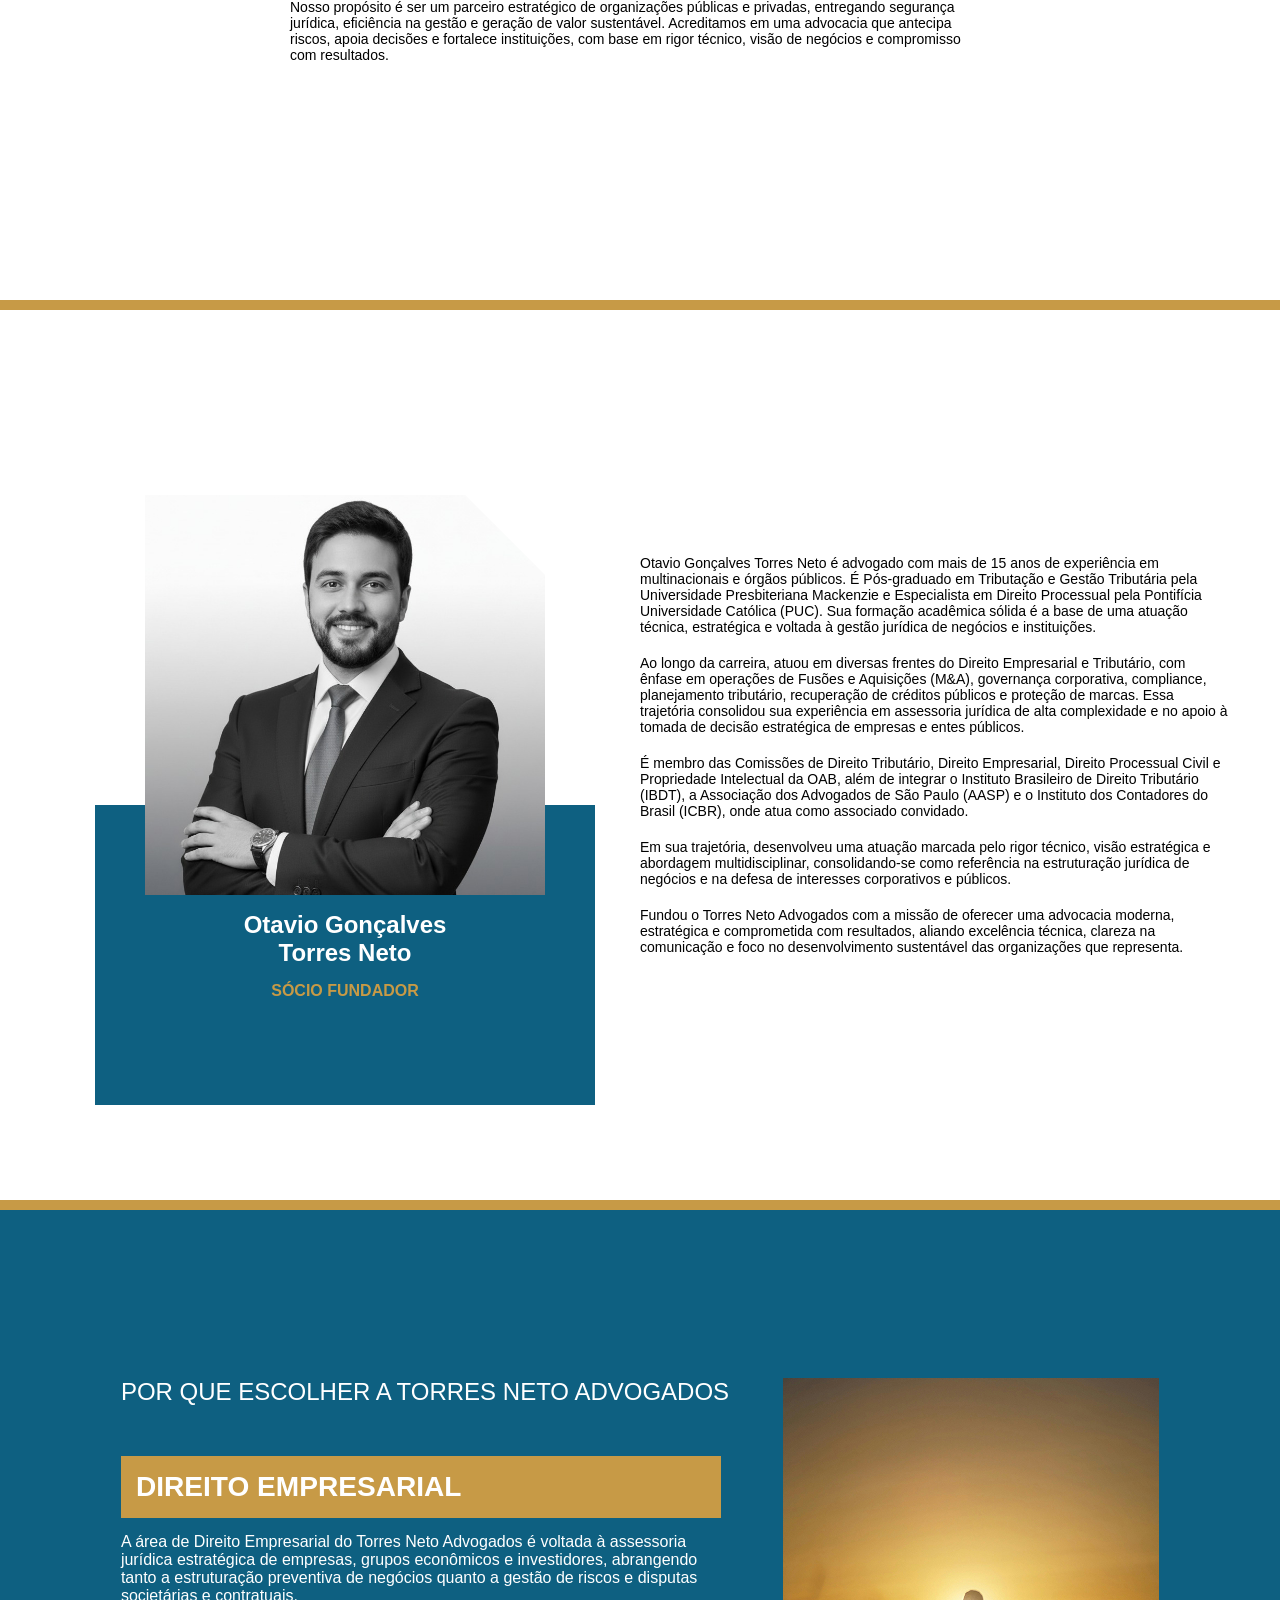
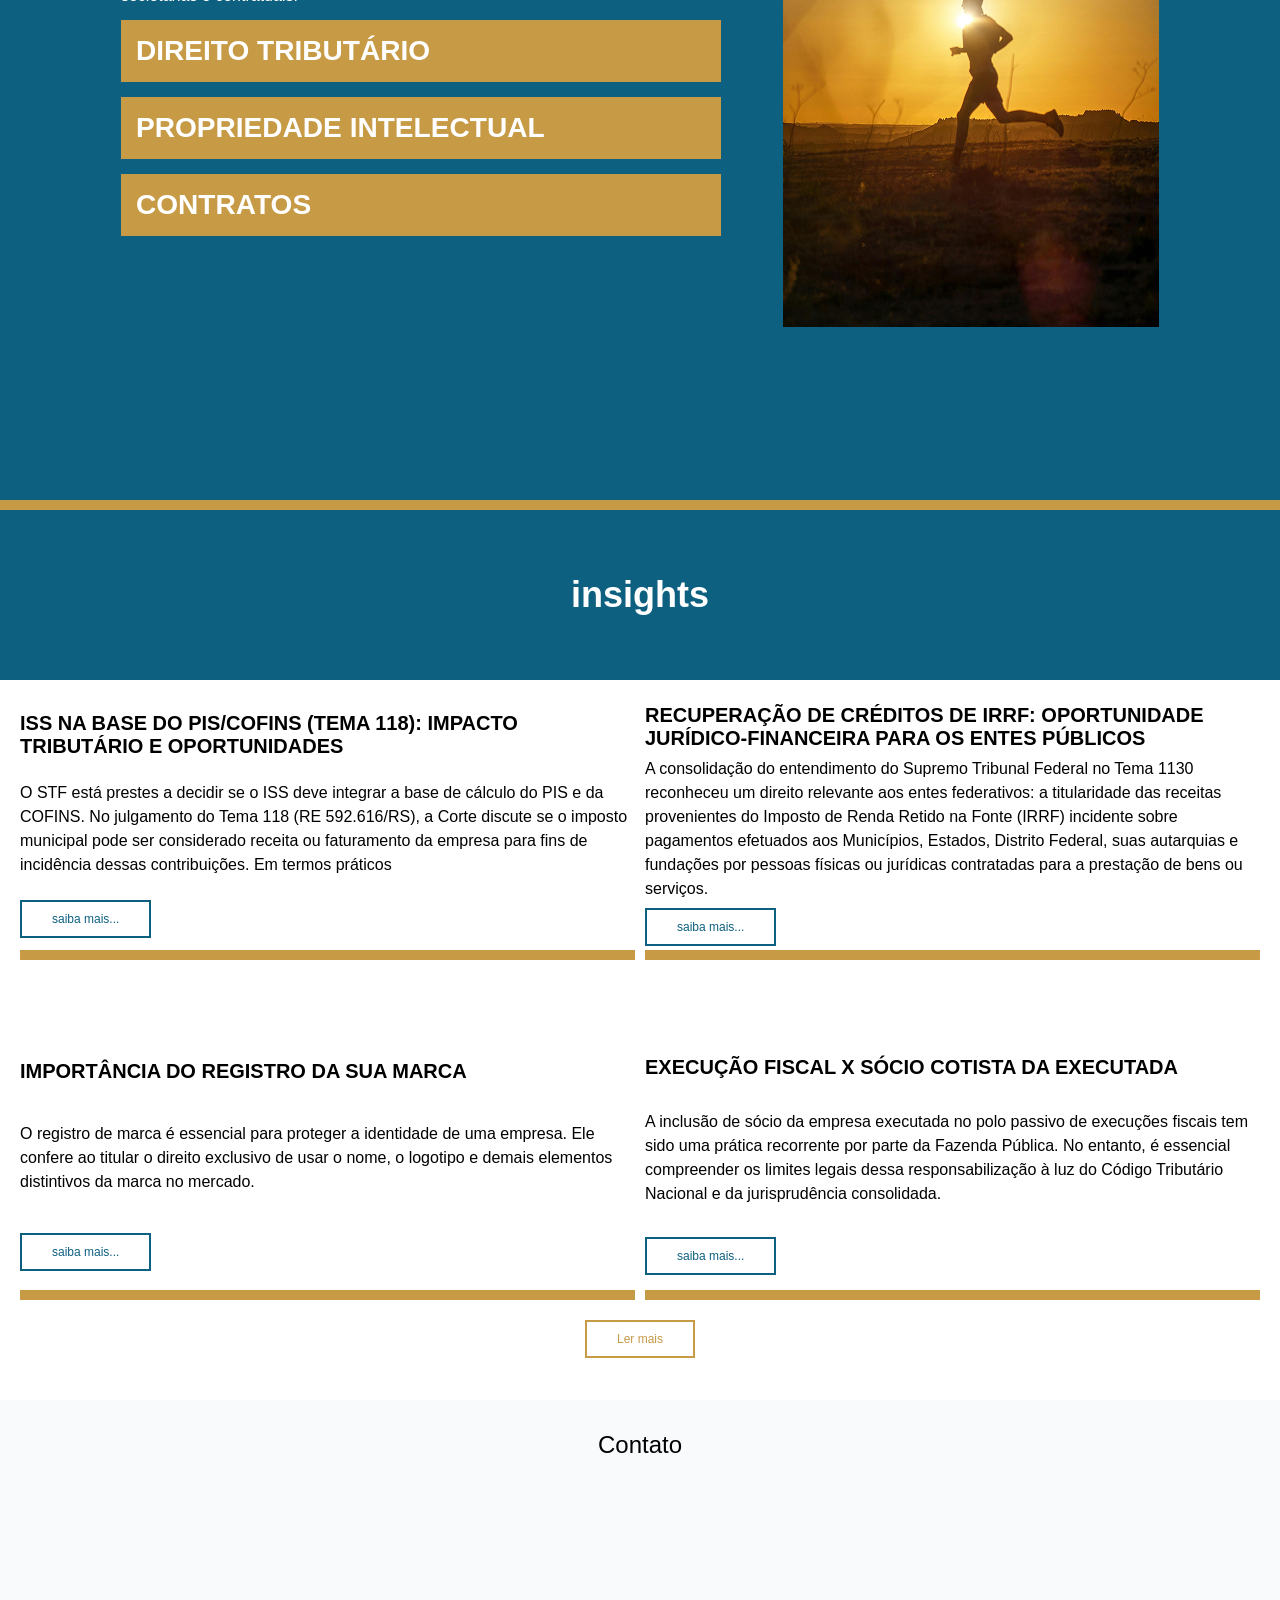
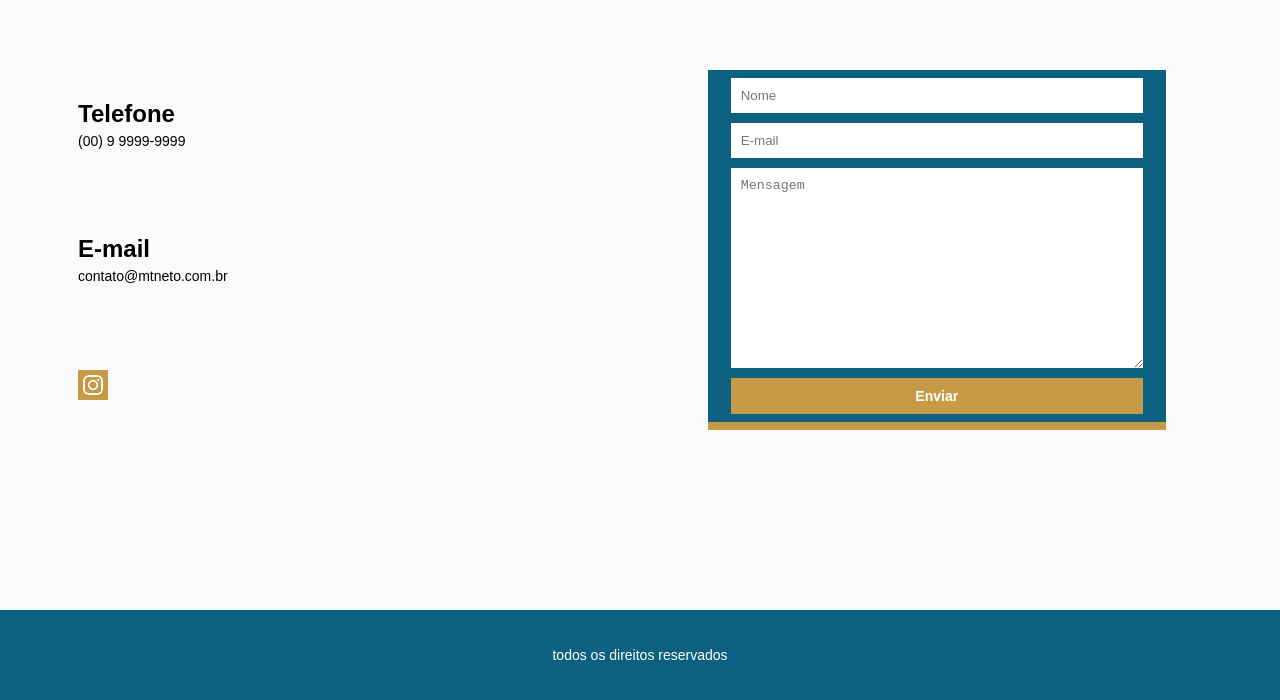
==== commit 3c7ba3c7: "Ajustes Ajustes no logo. Slide: mudança para efeito fade e preload Reparos nos links" ====
--- a/index.html
+++ b/index.html
@@ -1,6 +1,10 @@
 <!DOCTYPE html>
 <html lang="pt-br">
 <head>
+    <link rel="preload" as="image" href="/assets/imgs/bg1.png">
+    <link rel="preload" as="image" href="/assets/imgs/bg2.png">
+    <link rel="preload" as="image" href="/assets/imgs/bg3.png">
+    <link rel="preload" as="image" href="/assets/imgs/bg4.png">
     <meta charset="UTF-8">
     <meta name="viewport" content="width=device-width, initial-scale=1.0">
     <link rel="stylesheet" href="/css/index.css">
@@ -10,15 +14,16 @@
 <body>
     <header class="main_header">
         <div class="logos">
-            <a href="#home"><img class="ot" src="/assets/imgs/torresNetoLogo.png" alt="TorresNeto" class="logo_torresNeto"></a>
-            <a href="https://www.allinialglobalbrazil.com.br/" target="_blank" rel="noopener noreferrer"><img src="/assets/imgs/allILogo.png" alt="All" class="logo_all"></a>
+            <a href="#home"><img class="ot" src="/assets/imgs/logo_otavio.png" alt="TorresNeto" class="logo_torresNeto"></a>
+            /
+            <a href="https://www.allinialglobalbrazil.com.br/" target="_blank" rel="noopener noreferrer"><img src="/assets/imgs/logo_allinial.png" alt="All" class="logo_all"></a>
         </div>
         <nav class="main_nav">
             <ul>
                 <li class="btn_nav"><a href="#home">Home</a></li>
                 <li class="btn_nav"><a href="#empresa">ESCRITÓRIO</a></li>
                 <li class="btn_nav">
-                    <a href="#">Áreas de atuação ▼</a>
+                    <a href="/areas_atuacao.html" rel="noopener noreferrer">Áreas de atuação ▼</a>
                     <!-- <ul class="dropdown">
                         <li><a href="#">Direito Empresarial</a></li>
                         <li><a href="#">Direito Tributário</a></li>
--- a/css/index.css
+++ b/css/index.css
@@ -250,23 +250,23 @@
         display: flex;
         width: 100%;
         z-index: 11;
-        padding: 30px 20%;
+        padding: 0 15%;
         margin: 0 auto;
         align-items: center;
         justify-content: space-between;
-        background-color: var(--bg-neutro);
+        background-color: #fafafa;
         box-shadow: rgba(0, 0, 0, 0.1) 0px 4px 6px -1px, rgba(0, 0, 0, 0.06) 0px 2px 4px -1px;
     }
     .logos{
-        height: 100%;
-        display: flex;
-        overflow: hidden;
-        align-items: center;
-    }
-    .ot{
-        margin-top: 50px;
-        width: auto;
-        height: 150px;
+        display: flex;
+        align-items: center;
+        justify-content: space-between;
+        height: 100%;
+    }
+    
+    .logos a img{
+        height: auto;
+        width: 220px;
     }
     .main_nav ul{
         display: flex;
--- a/css/slide.css
+++ b/css/slide.css
@@ -8,23 +8,23 @@
 }
 
 .bg_slider,
-.bg_slider.next {
+.bg_slider.next{
   position: absolute;
   inset: 0;
   background-size: cover;
   background-position: center;
-  transition: transform 1.5s ease;
+  opacity: 0;
+  transition: opacity 1.2s ease-in-out;
 }
 
-/* imagem inicial */
-.bg_slider {
-  background-image: linear-gradient(rgba(0,0,0,0.6), rgba(0,0,0,0.6)), url(/assets/imgs/bg1.png);
+/* importantíssimo: a 1ª já vem com a imagem e visível */
+.bg_slider{
+  background-image: linear-gradient(rgba(0,0,0,.6), rgba(0,0,0,.6)), url(/assets/imgs/bg1.png);
+  opacity: 1;
+  z-index: 1;
 }
 
-/* a “próxima” começa fora da tela à direita */
-.bg_slider.next {
-  transform: translateX(100%);
-}
+.bg_slider.next{ z-index: 2; }
 
 /* texto acima das imagens */
 .txt_box {
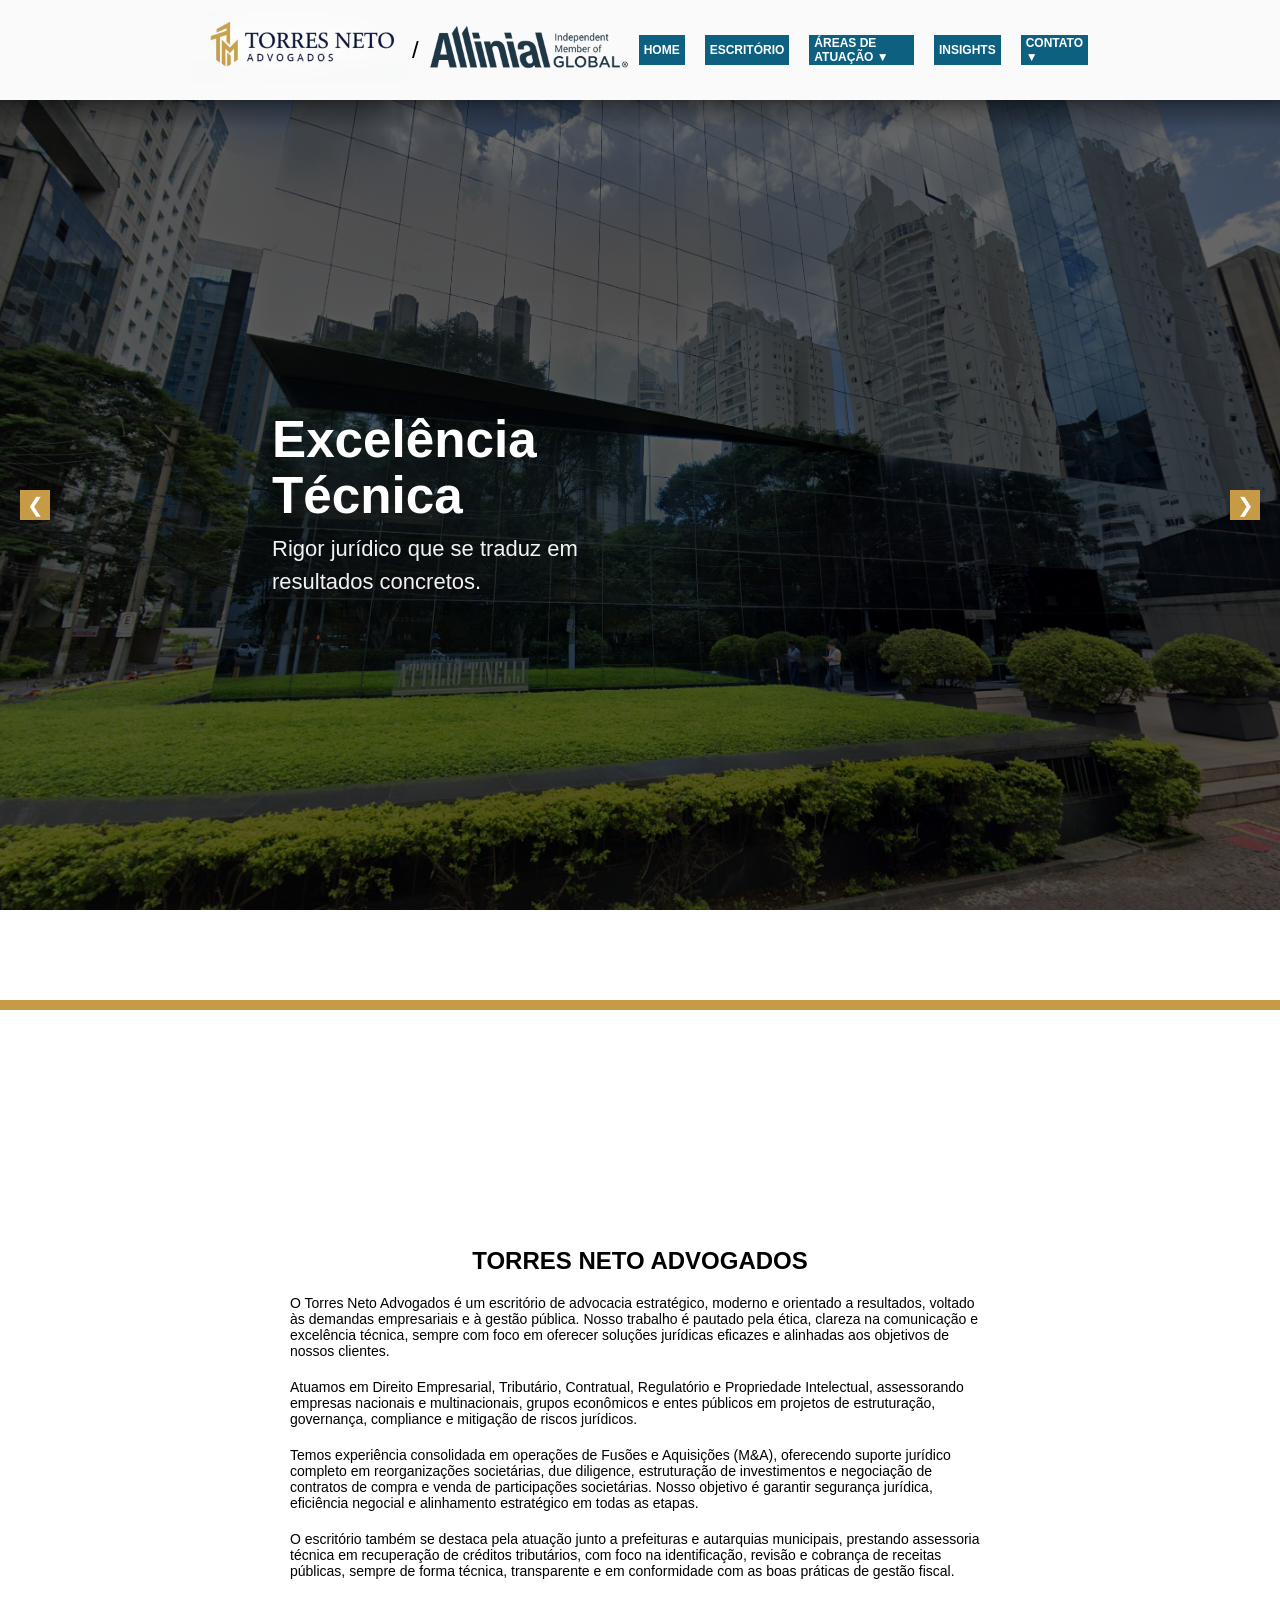
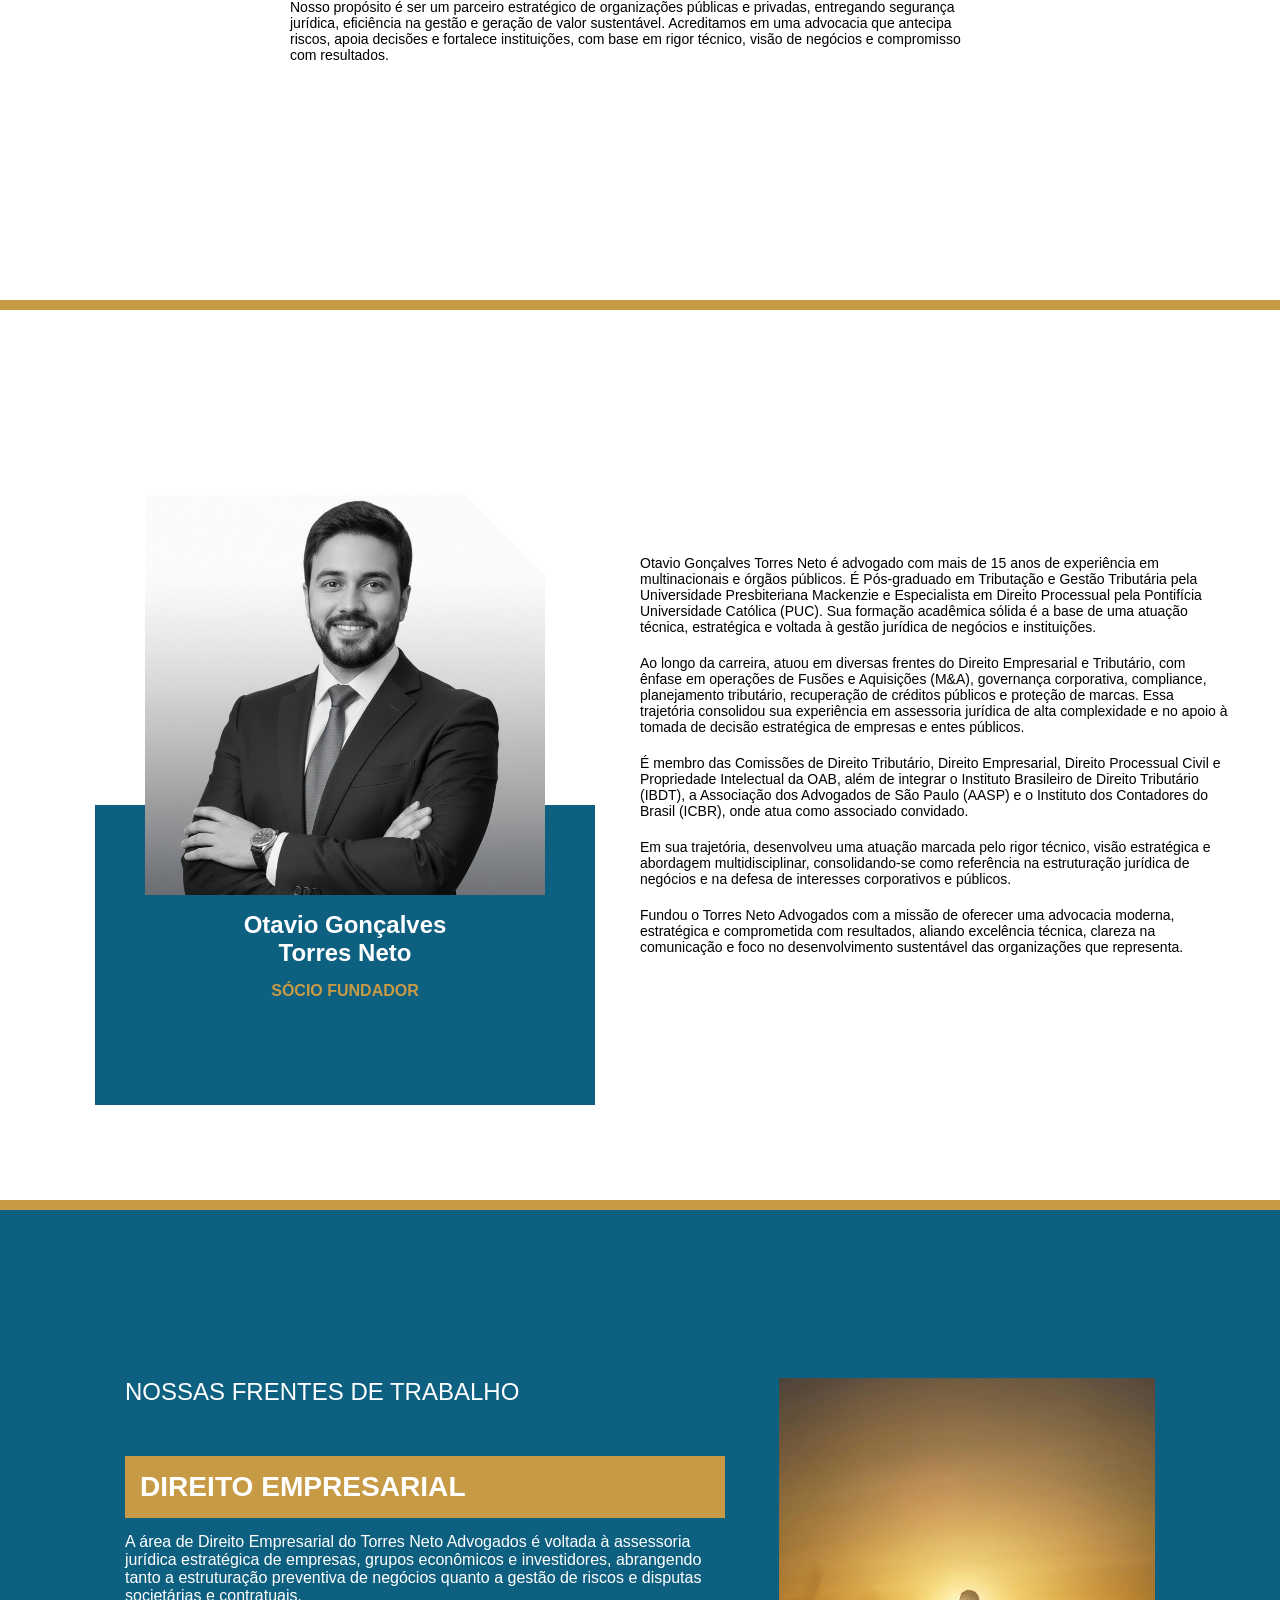
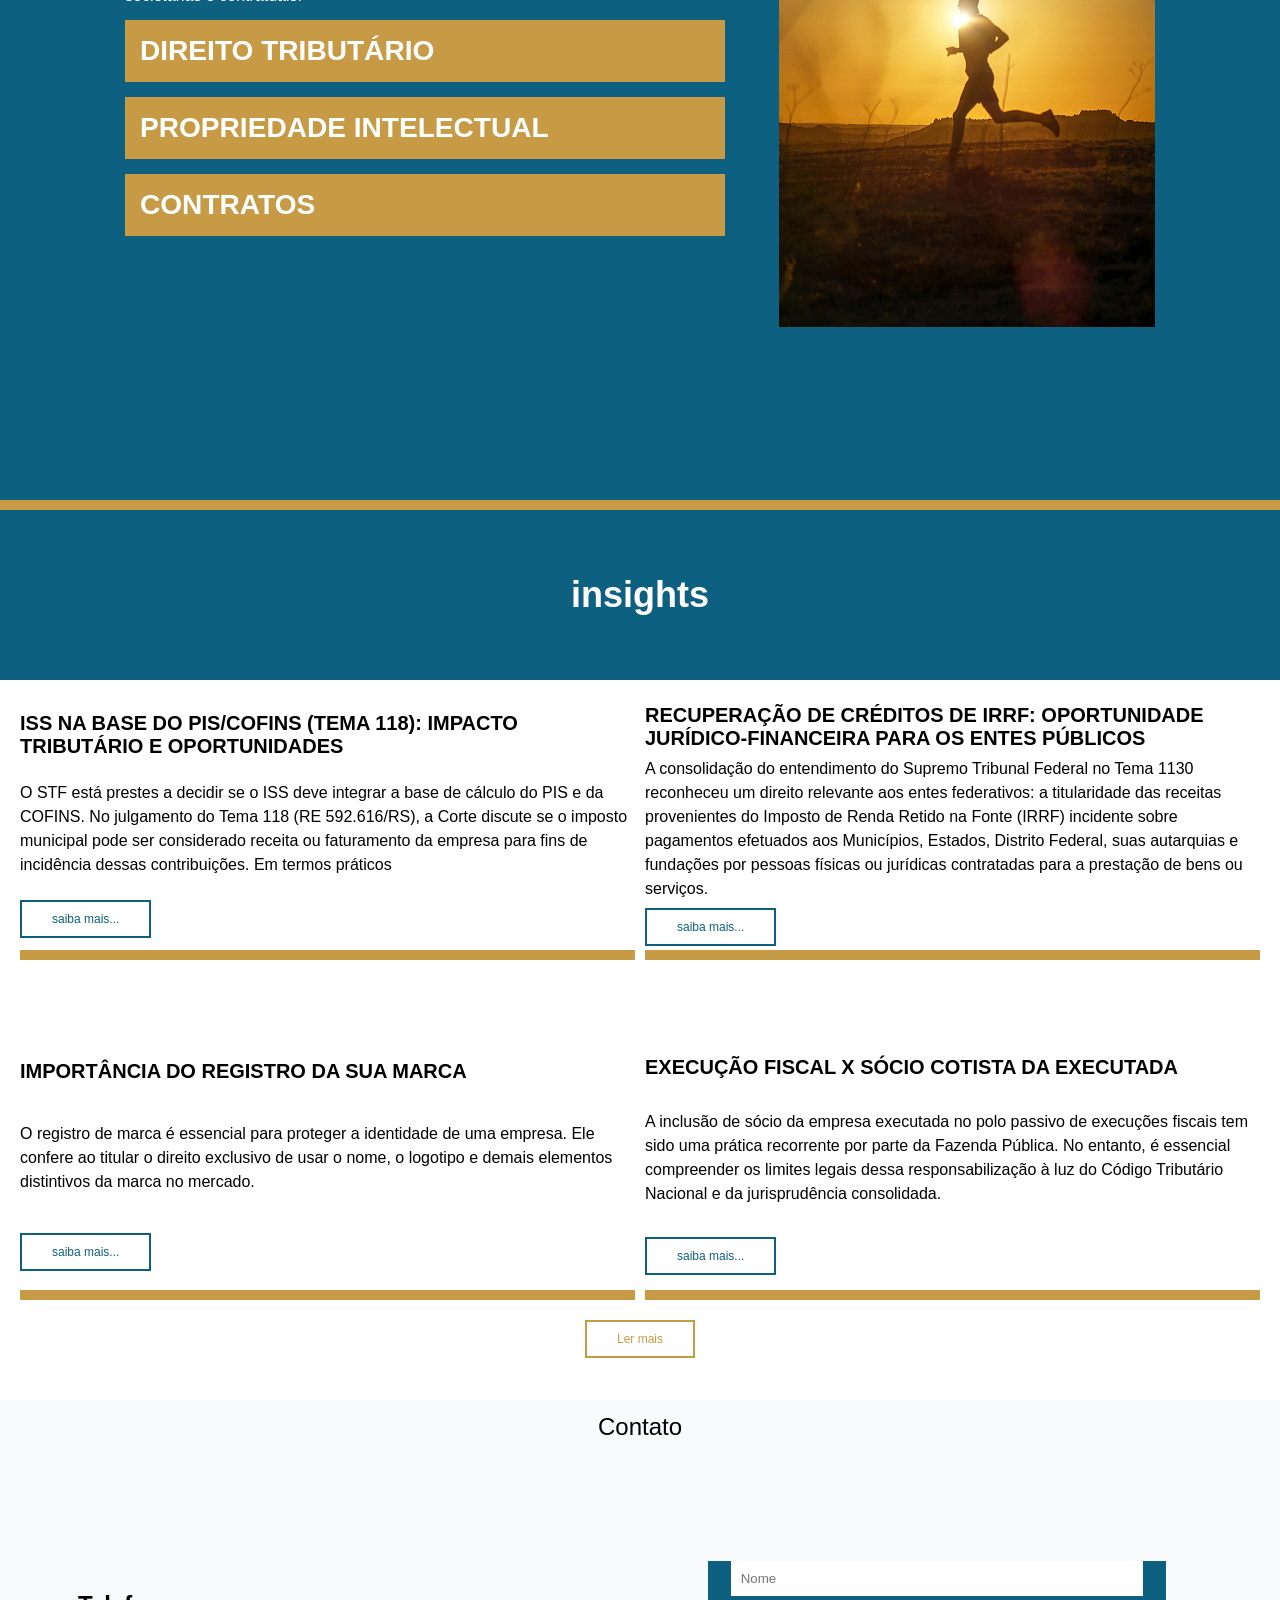
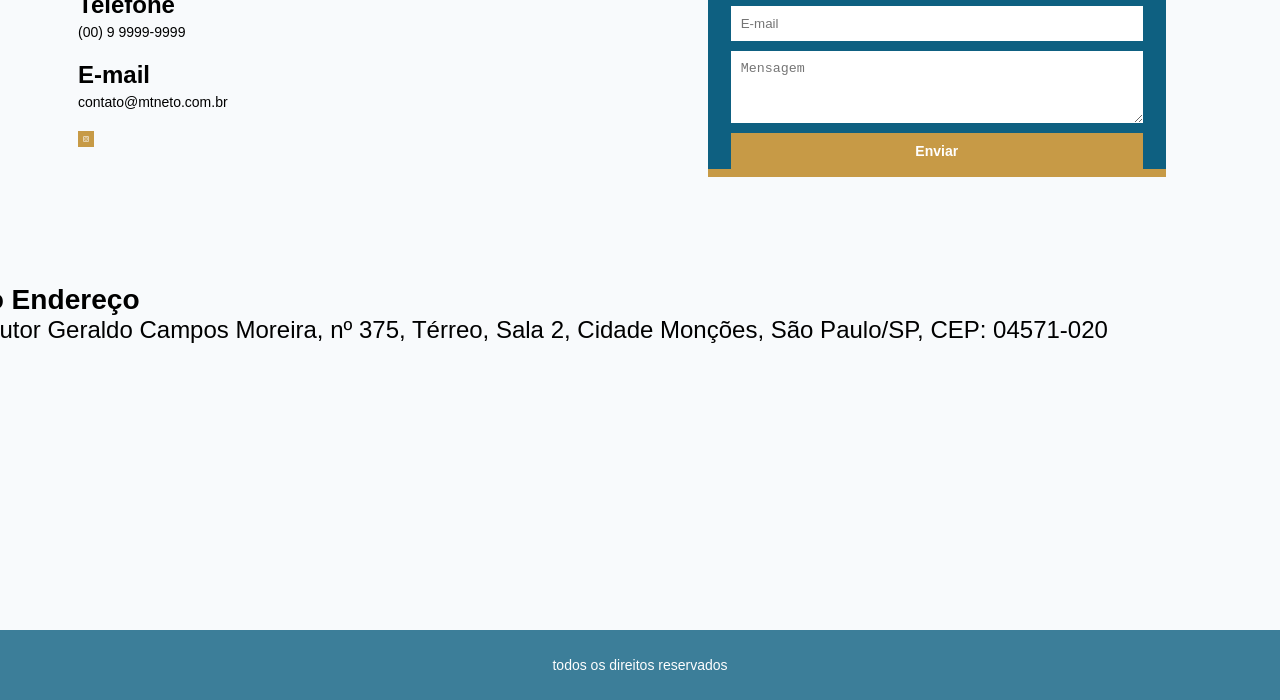
==== commit 9e197166: "Mapa inseri um mapa com o endereço. concertei o titulo da area de atuação" ====
--- a/index.html
+++ b/index.html
@@ -94,7 +94,7 @@
     <section id="atuacao">
         <div class="content_atuacao">
             <div class="atuacoes">
-                <h2>POR QUE ESCOLHER A TORRES NETO ADVOGADOS</h2>
+                <h2>NOSSAS FRENTES DE TRABALHO</h2>
                 <article class="atuacao">
                     <header class="atuacao_header">
                         <h3>Direito Empresarial</h3>
@@ -194,6 +194,22 @@
                 </form>
             </div>
         </div>
+        <!-- MAPA -->
+        <div class="mapa">
+            <div class="footer-info">
+                <h3>Nosso Endereço</h3>
+                <p>Rua Doutor Geraldo Campos Moreira, nº 375, Térreo, Sala 2, Cidade Monções, São Paulo/SP, CEP: 04571-020</p>
+            </div>
+            <iframe
+                src="https://www.google.com/maps/embed?pb=!1m18!1m12!1m3!1d3657.1645!2d-46.69613!3d-23.60243!2m3!1f0!2f0!3f0!3m2!1i1024!2i768!4f13.1!3m3!1m2!1s0x94ce573410c29b2f%3A0xb2368424ec13d7ee!2sEngineering%20Brasil%20-%20Matriz%20S%C3%A3o%20Paulo!5e0!3m2!1spt-BR!2sbr!4v1731296000000"
+                width="100%"
+                height="250"
+                style="border:0;"
+                allowfullscreen=""
+                loading="lazy"
+                referrerpolicy="no-referrer-when-downgrade">
+            </iframe>
+        </div>
         <div class="copy">
             <span>todos os direitos reservados</span>
         </div>
--- a/css/index.css
+++ b/css/index.css
@@ -461,4 +461,21 @@
         font-size: 14px;
         font-weight: lighter;
         color: white;
+    }
+    .mapa{
+        width: 1444px;
+        height: auto;
+    }
+    .mapa iframe {
+    width: 100%;
+    height: 250px;
+    border: none;
+    border-radius: 8px;
+    }
+
+    .copy {
+    text-align: center;
+    margin-top: 30px;
+    font-size: 13px;
+    opacity: 0.8;
     }
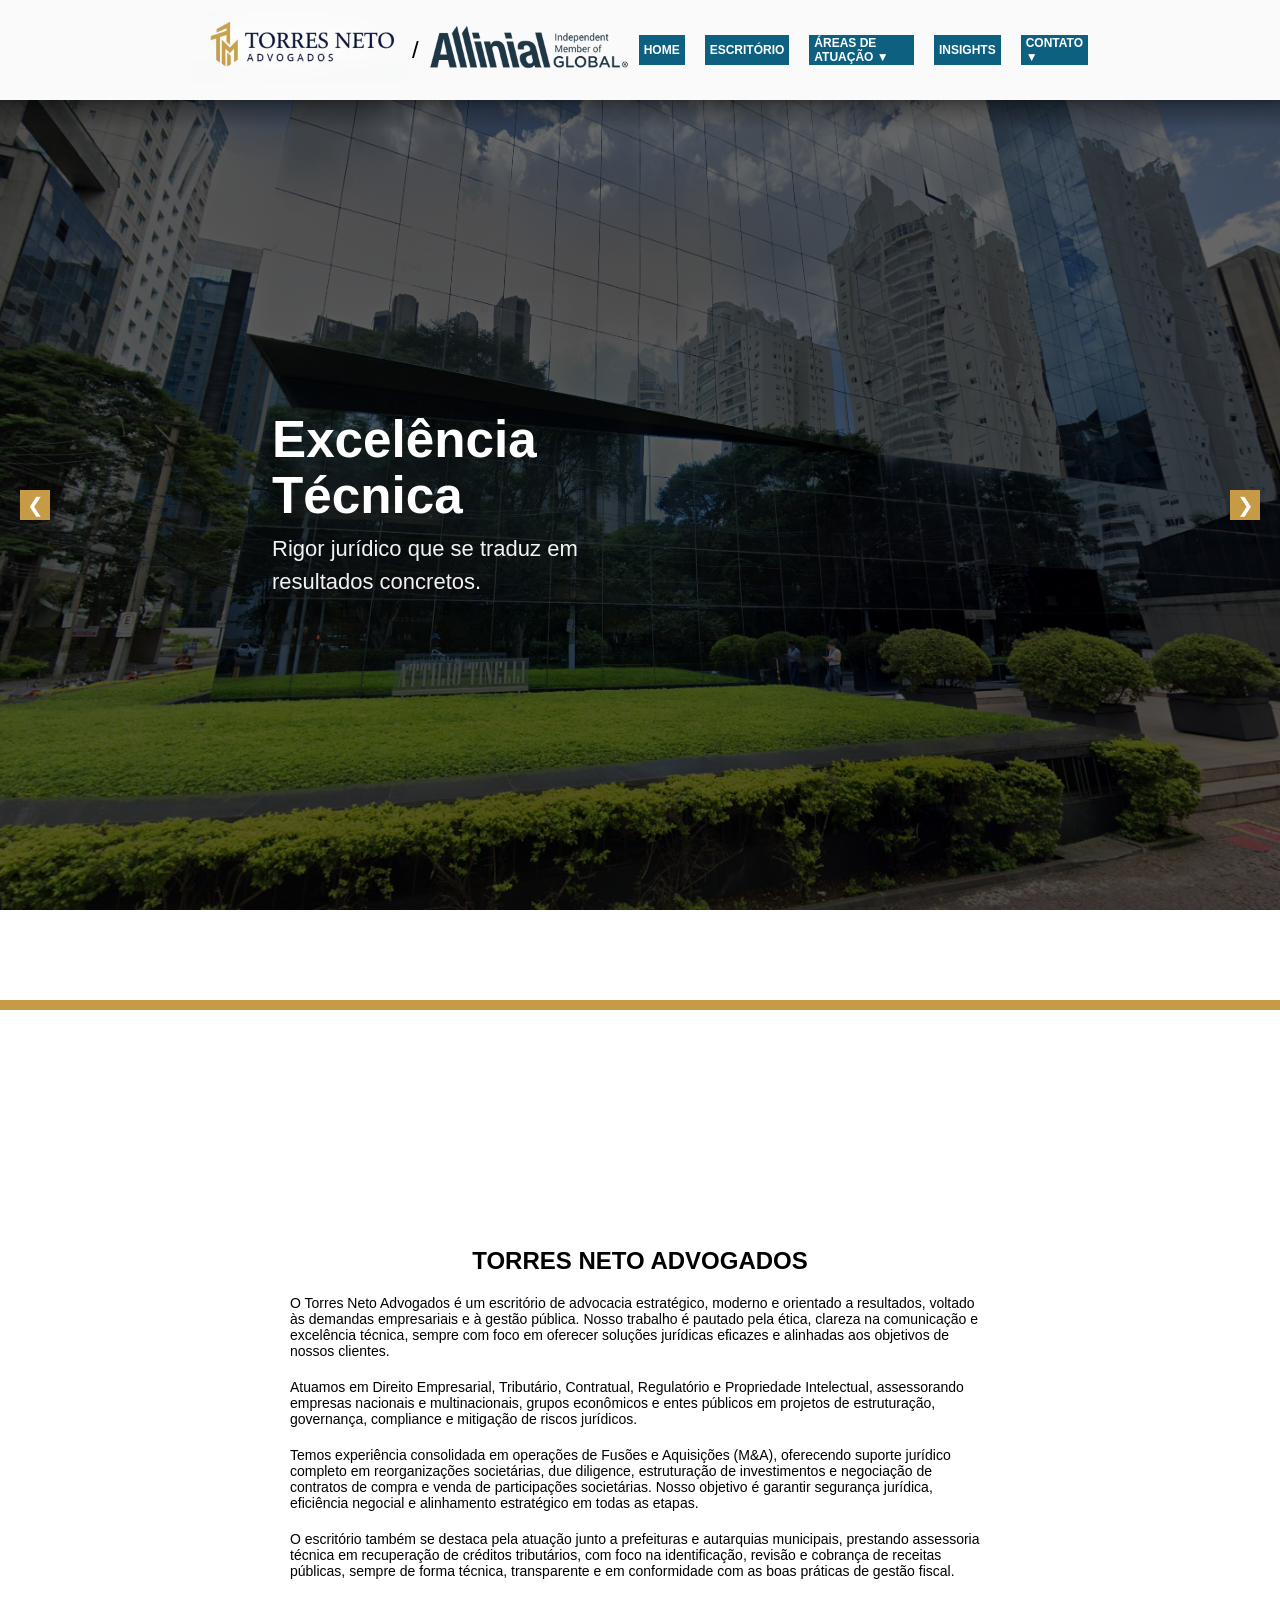
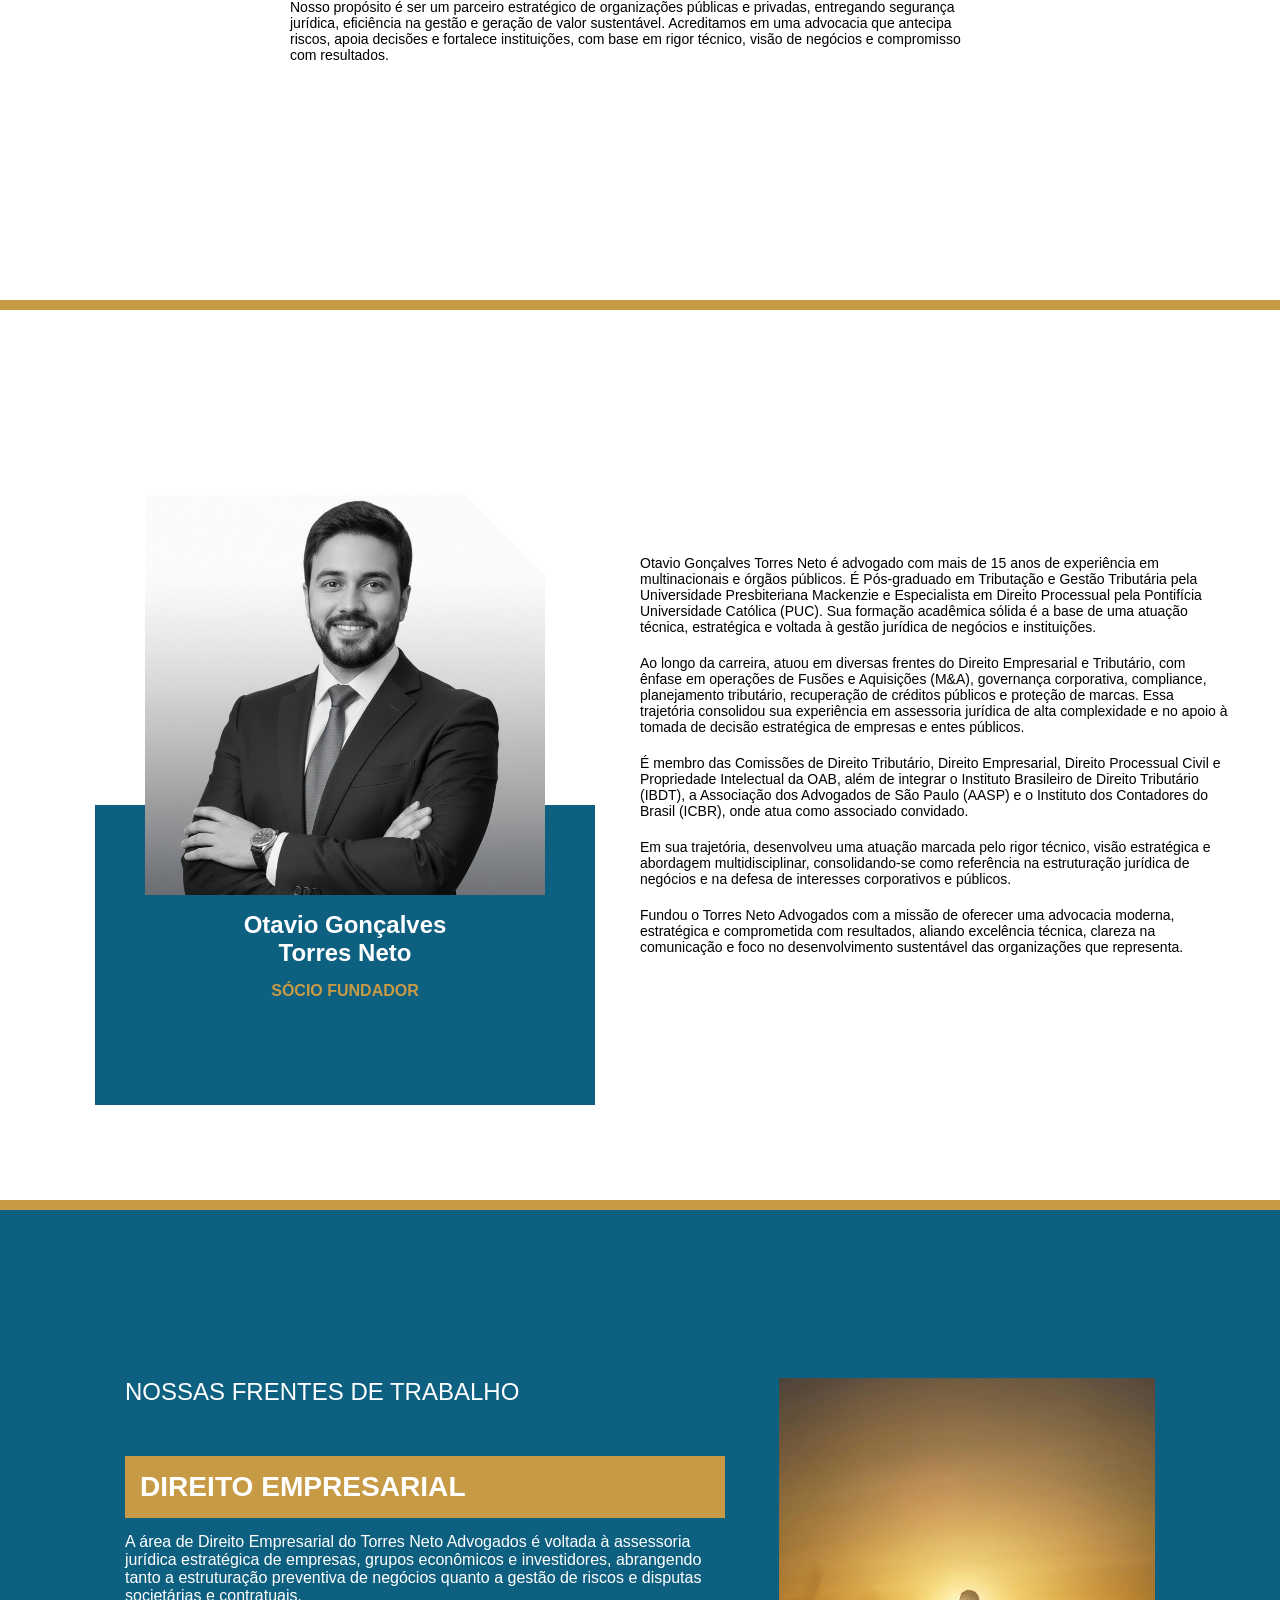
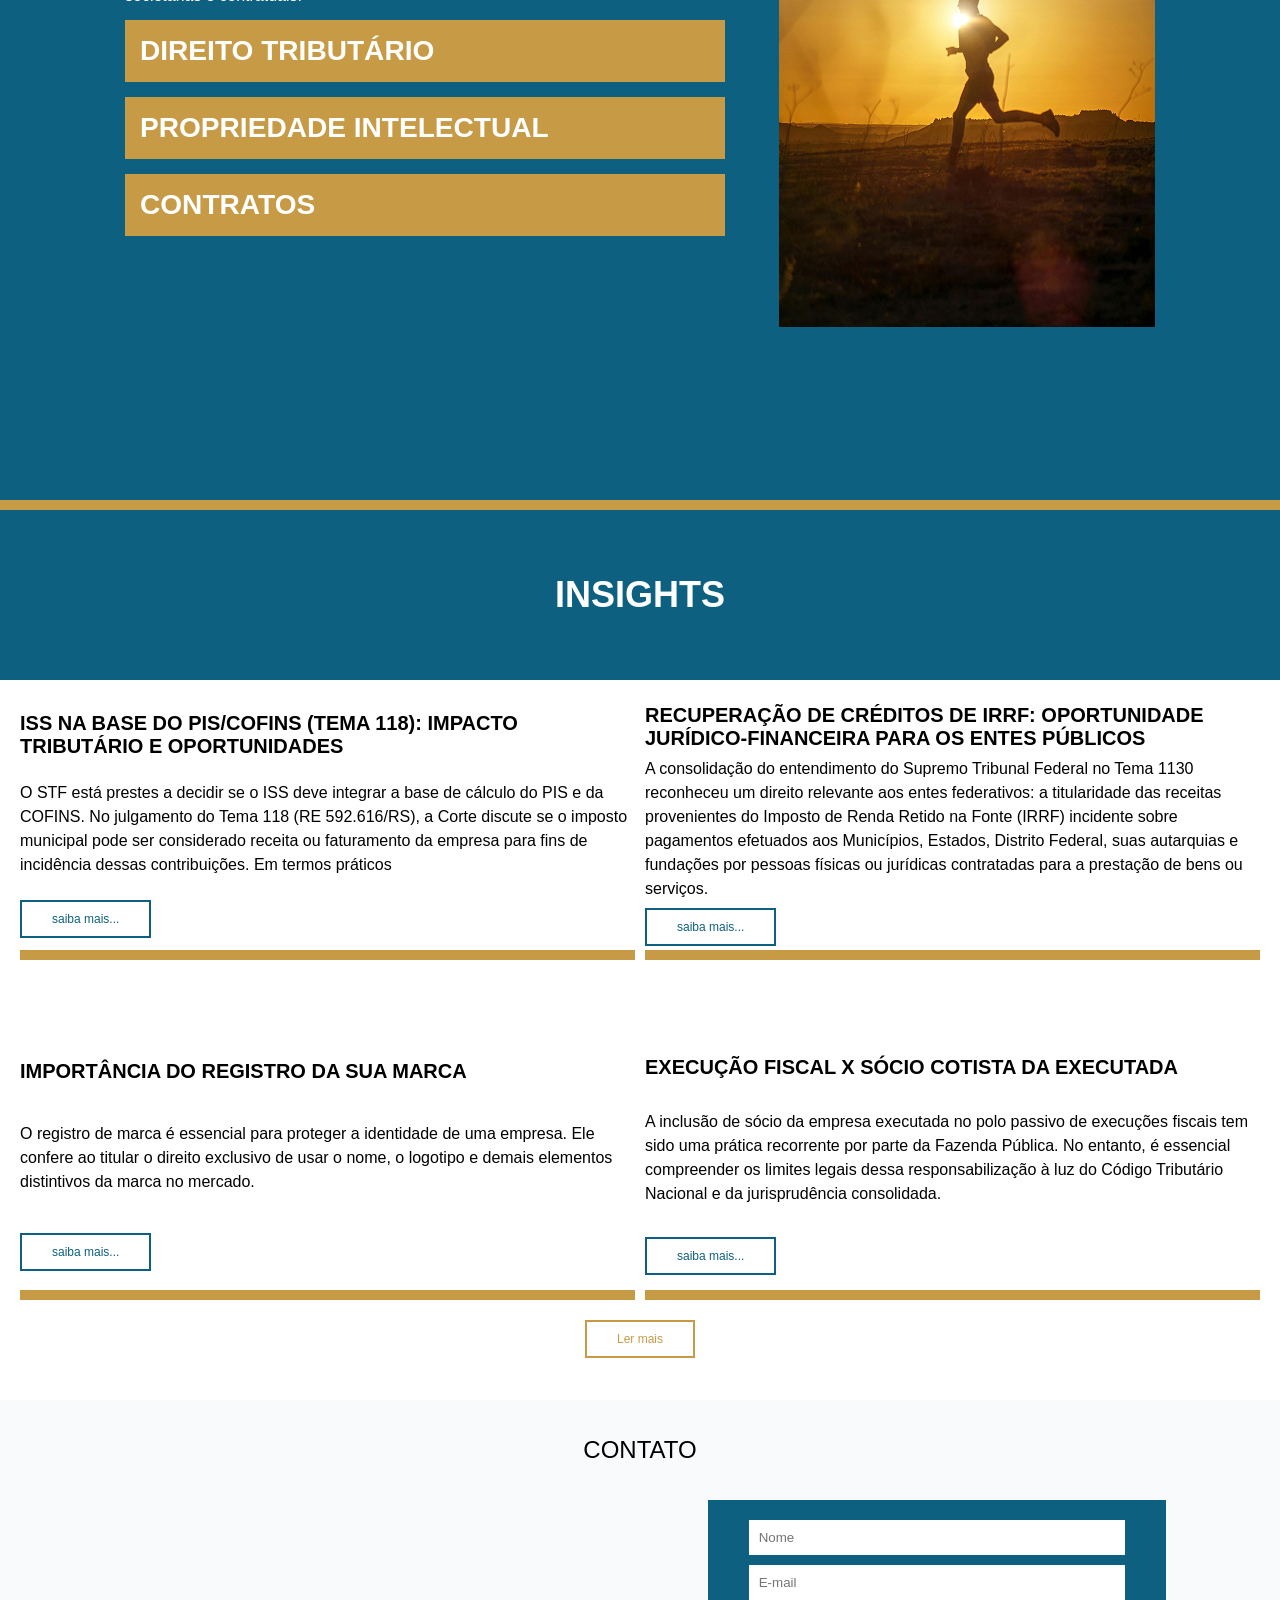
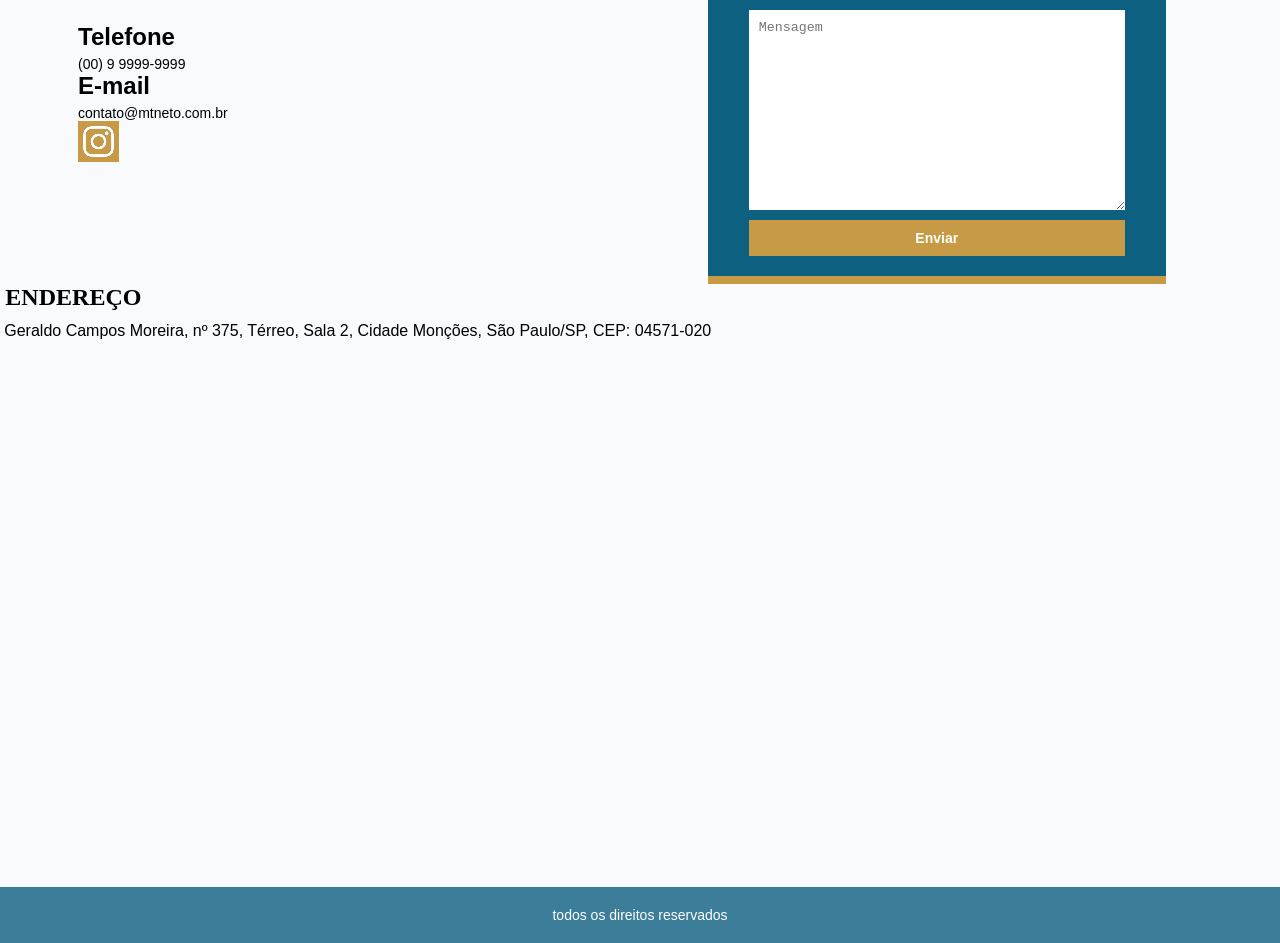
==== commit f7f628ca: "Paginas update" ====
--- a/index.html
+++ b/index.html
@@ -136,28 +136,28 @@
     <section id="insights">
         <div class="content content_insights">
             <header class="header_insights">
-                <h2>insights</h2>
+                <h2 style="text-transform: uppercase;">insights</h2>
             </header>
             <div class="insights">
                 <article class="insight">
                     <h3>ISS na base do PIS/COFINS (Tema 118): impacto tributário e oportunidades</h3>
                     <p>O STF está prestes a decidir se o ISS deve integrar a base de cálculo do PIS e da COFINS. No julgamento do Tema 118 (RE 592.616/RS), a Corte discute se o imposto municipal pode ser considerado receita ou faturamento da empresa para fins de incidência dessas contribuições. Em termos práticos </p>
-                    <button>saiba mais...</button>
+                    <button onclick="window.location.href='insigth_3.html'">saiba mais...</button>
                 </article>
                 <article class="insight">
                     <h3>Recuperação de Créditos de IRRF: Oportunidade Jurídico-Financeira para os Entes Públicos</h3>
                     <p>A consolidação do entendimento do Supremo Tribunal Federal no Tema 1130 reconheceu um direito relevante aos entes federativos: a titularidade das receitas provenientes do Imposto de Renda Retido na Fonte (IRRF) incidente sobre pagamentos efetuados aos Municípios, Estados, Distrito Federal, suas autarquias e fundações por pessoas físicas ou jurídicas contratadas para a prestação de bens ou serviços.</p>
-                    <button>saiba mais...</button>
+                    <button onclick="window.location.href='insigth_4.html'">saiba mais...</button>
                 </article>
                 <article class="insight">
                     <h3>Importância do registro da sua MARCA</h3>
                     <p>O registro de marca é essencial para proteger a identidade de uma empresa. Ele confere ao titular o direito exclusivo de usar o nome, o logotipo e demais elementos distintivos da marca no mercado. </p>
-                    <button>saiba mais...</button>
+                    <button onclick="window.location.href='insigth_2.html'">saiba mais...</button>
                 </article>
                 <article class="insight">
                     <h3>Execução Fiscal x Sócio Cotista da Executada</h3>
                     <p>A inclusão de sócio da empresa executada no polo passivo de execuções fiscais tem sido uma prática recorrente por parte da Fazenda Pública. No entanto, é essencial compreender os limites legais dessa responsabilização à luz do Código Tributário Nacional e da jurisprudência consolidada.</p>
-                    <button>saiba mais...</button>
+                    <button onclick="window.location.href='insigth_1.html'">saiba mais...</button>
                 </article>
             </div>
             <footer class="footer_insights">
--- a/css/index.css
+++ b/css/index.css
@@ -360,25 +360,26 @@
         align-items: center;
         justify-content: center;
         flex-direction: column;
-        height: 100vh;
+        height: auto;
         background-color: #F8FAFC;
     }
     .main_footer header{
         display: flex;
         align-items: center;
         justify-content: center;
-        height: 10%;
+        height: 100px;
     }
     .main_footer header h2{
         color: black;
         font-size: 24px;
         font-weight: 400;
+        text-transform: uppercase;
     }
     .main_footer .contato{
         display: flex;
         align-items: center;
         justify-content: center;
-        height: 80%;
+        height: auto;
         width: 1444px;
     }
     .main_footer .contato .info{
@@ -420,14 +421,15 @@
     }
     .main_footer .contato .formulario{
         width: 50%;
-        height: 50%;
+        height: auto;
     }
     .formulario form{
         display: flex;
         align-items: center;
         justify-content: center;
         flex-direction: column;
-        height: 100%;
+        height: auto;
+        padding: 20px;
         width: 70%;
         row-gap: 10px;
         background-color: var(--primary-color);
@@ -462,13 +464,24 @@
         font-weight: lighter;
         color: white;
     }
+    .mapa .footer-info h3{
+        font-size: 24px;
+        font-family: 'Times New Roman', Times, serif;
+        text-transform: uppercase;
+    }
+    .mapa .footer-info p{
+        font-size: 16px;
+        line-height: 20px;
+        margin: 10px 0;
+    }
     .mapa{
         width: 1444px;
         height: auto;
+
     }
     .mapa iframe {
     width: 100%;
-    height: 250px;
+    height: 500px;
     border: none;
     border-radius: 8px;
     }
